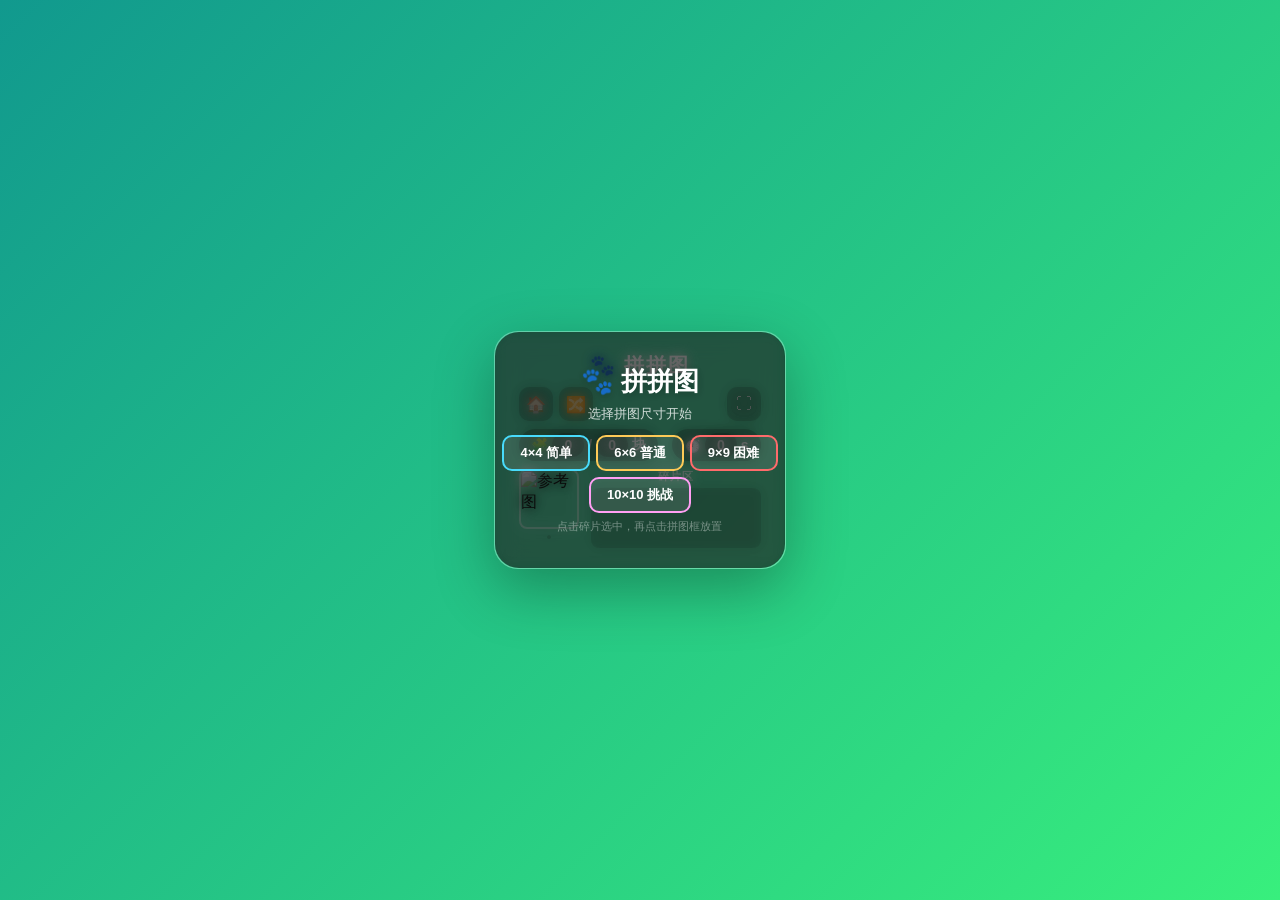
==== games/animal-puzzle/index.html @ eaebfeb8 "update" ====
<!DOCTYPE html>
<html lang="zh-CN">
<head>
<meta charset="UTF-8">
<meta name="viewport" content="width=device-width, initial-scale=1.0, maximum-scale=1.0, user-scalable=no">
<title>拼拼图 - 快乐学习乐园</title>
<style>
  * { margin: 0; padding: 0; box-sizing: border-box; user-select: none; -webkit-user-select: none; }
  html, body {
    width: 100%; height: 100%;
    overflow: hidden;
    font-family: 'Segoe UI', 'PingFang SC', 'Microsoft YaHei', sans-serif;
    background: linear-gradient(135deg, #11998e 0%, #38ef7d 100%);
    display: flex;
    justify-content: center;
    align-items: center;
  }

  #gameContainer {
    position: relative;
    background: rgba(255,255,255,0.12);
    backdrop-filter: blur(12px);
    -webkit-backdrop-filter: blur(12px);
    border-radius: 24px;
    padding: 20px 24px;
    box-shadow: 0 20px 60px rgba(0,0,0,0.3);
    border: 1px solid rgba(255,255,255,0.2);
    max-width: 98vw;
    max-height: 98vh;
    display: flex;
    flex-direction: column;
  }

  #gameTitle {
    text-align: center;
    color: #fff;
    font-size: 20px;
    font-weight: bold;
    margin-bottom: 8px;
    text-shadow: 0 2px 8px rgba(0,0,0,0.2);
    letter-spacing: 2px;
  }

  #topBar {
    display: flex;
    justify-content: space-between;
    align-items: center;
    margin-bottom: 8px;
  }
  #topBarLeft, #topBarRight {
    display: flex;
    gap: 6px;
  }
  #topBar button {
    width: 34px;
    height: 34px;
    border-radius: 10px;
    border: none;
    background: rgba(0,0,0,0.2);
    color: #fff;
    font-size: 16px;
    cursor: pointer;
    display: flex;
    align-items: center;
    justify-content: center;
    transition: all 0.2s;
    opacity: 0.8;
  }
  #topBar button:hover { opacity: 1; background: rgba(0,0,0,0.35); transform: scale(1.08); }
  #topBar button:active { transform: scale(0.92); }

  #stats {
    display: flex;
    gap: 14px;
    color: rgba(255,255,255,0.9);
    font-size: 14px;
    font-weight: 600;
    margin-bottom: 8px;
    justify-content: center;
  }
  #stats span {
    background: rgba(0,0,0,0.2);
    padding: 4px 12px;
    border-radius: 20px;
    display: flex;
    align-items: center;
    gap: 4px;
  }

  /* 左侧：参考图 + 拼图框 */
  #leftPanel {
    display: flex;
    flex-direction: column;
    align-items: center;
    gap: 6px;
  }

  #refImage {
    width: 60px;
    height: 60px;
    border-radius: 8px;
    border: 2px solid rgba(255,255,255,0.4);
    object-fit: cover;
    cursor: pointer;
    transition: transform 0.2s;
  }
  #refImage:hover { transform: scale(1.1); }
  #refImage.enlarged {
    position: fixed;
    top: 50%; left: 50%;
    transform: translate(-50%, -50%) scale(1);
    width: min(80vw, 500px);
    height: min(80vw, 500px);
    border-radius: 16px;
    border: 4px solid rgba(255,255,255,0.6);
    z-index: 200;
    box-shadow: 0 20px 80px rgba(0,0,0,0.5);
  }

  /* 主游戏区 */
  #gameArea {
    display: flex;
    gap: 12px;
    flex: 1;
    min-height: 0;
    min-width: 0;
    overflow: hidden;
    align-items: flex-start;
  }

  /* 拼图框 */
  #gridFrame {
    display: grid;
    gap: 1px;
    background: rgba(0,0,0,0.15);
    border-radius: 6px;
    padding: 2px;
    flex-shrink: 0;
  }

  .slot {
    position: relative;
    background: rgba(255,255,255,0.08);
    border-radius: 2px;
    cursor: pointer;
    transition: background 0.15s;
    overflow: hidden;
  }
  .slot:hover {
    background: rgba(255,255,255,0.18);
  }
  .slot.filled {
    background: transparent;
  }
  .slot.filled:hover {
    background: rgba(255,80,80,0.2);
  }
  .slot.highlight {
    box-shadow: inset 0 0 0 2px rgba(255,215,0,0.7);
    background: rgba(255,215,0,0.12);
  }

  .slot img, .piece img {
    width: 100%;
    height: 100%;
    display: block;
    pointer-events: none;
  }

  .slot .piece-num {
    position: absolute;
    bottom: 1px;
    right: 2px;
    font-size: 8px;
    color: rgba(255,255,255,0.3);
    pointer-events: none;
    font-weight: bold;
  }

  /* 右侧：碎片区 */
  #piecesPanel {
    display: flex;
    flex-direction: column;
    flex: 1;
    min-width: 0;
    max-height: 100%;
  }

  #piecesPanel .panel-title {
    color: rgba(255,255,255,0.7);
    font-size: 11px;
    font-weight: 600;
    margin-bottom: 4px;
    text-align: center;
    letter-spacing: 1px;
  }

  #piecesGrid {
    display: flex;
    flex-wrap: wrap;
    align-content: flex-start;
    gap: 3px;
    overflow-y: auto;
    flex: 1;
    background: rgba(0,0,0,0.1);
    border-radius: 8px;
    padding: 6px;
    min-height: 60px;
  }

  .piece {
    position: relative;
    border-radius: 3px;
    cursor: pointer;
    transition: transform 0.15s, box-shadow 0.15s;
    overflow: hidden;
    flex-shrink: 0;
  }
  .piece:hover {
    transform: scale(1.08);
    z-index: 2;
  }
  .piece:active {
    transform: scale(0.95);
  }
  .piece.selected {
    box-shadow: 0 0 0 3px #FFD700, 0 0 12px rgba(255,215,0,0.5);
    transform: scale(1.1);
    z-index: 3;
  }
  .piece.placed {
    display: none;
  }

  /* 加载 */
  #loading {
    text-align: center;
    color: #fff;
    padding: 20px;
  }
  #loading .spinner {
    width: 40px; height: 40px;
    border: 4px solid rgba(255,255,255,0.2);
    border-top-color: #fff;
    border-radius: 50%;
    animation: spin 0.8s linear infinite;
    margin: 10px auto;
  }
  @keyframes spin { to { transform: rotate(360deg); } }

  /* 开始界面 */
  #startOverlay {
    position: absolute;
    top: 0; left: 0; right: 0; bottom: 0;
    background: rgba(0,0,0,0.6);
    border-radius: 24px;
    z-index: 20;
    display: flex;
    flex-direction: column;
    align-items: center;
    justify-content: center;
    backdrop-filter: blur(6px);
    -webkit-backdrop-filter: blur(6px);
  }
  #startOverlay h2 {
    color: #fff;
    font-size: 26px;
    margin-bottom: 6px;
    text-shadow: 0 2px 10px rgba(0,0,0,0.3);
  }
  #startOverlay p {
    color: rgba(255,255,255,0.8);
    font-size: 13px;
    margin-bottom: 2px;
  }
  #sizeSelect {
    display: flex;
    flex-wrap: wrap;
    gap: 6px;
    margin-top: 10px;
    justify-content: center;
    max-width: 340px;
  }
  #sizeSelect button {
    padding: 7px 16px;
    font-size: 13px;
    font-weight: bold;
    border: 2px solid rgba(255,255,255,0.3);
    border-radius: 10px;
    cursor: pointer;
    background: rgba(255,255,255,0.1);
    color: #fff;
    transition: all 0.2s;
  }
  #sizeSelect button:hover {
    background: rgba(255,255,255,0.2);
    border-color: rgba(255,255,255,0.6);
    transform: scale(1.05);
  }
  #sizeSelect button:active { transform: scale(0.95); }
  #sizeSelect button.s4  { border-color: #48DBFB; }
  #sizeSelect button.s6  { border-color: #FECA57; }
  #sizeSelect button.s9  { border-color: #FF6B6B; }
  #sizeSelect button.s10 { border-color: #FF9FF3; }

  /* 胜利蒙层 */
  #overlay {
    display: none;
    position: absolute;
    top: 0; left: 0; right: 0; bottom: 0;
    background: rgba(0,0,0,0.5);
    border-radius: 24px;
    z-index: 10;
    flex-direction: column;
    align-items: center;
    justify-content: center;
    backdrop-filter: blur(4px);
    -webkit-backdrop-filter: blur(4px);
  }
  #overlay.show { display: flex; }
  #overlay h2 {
    color: #FFD700;
    font-size: 30px;
    text-shadow: 0 0 20px rgba(255,215,0,0.5);
    margin-bottom: 8px;
  }
  #overlay p {
    color: #fff;
    font-size: 15px;
    margin-bottom: 4px;
  }
  #overlay .btn {
    margin-top: 14px;
    padding: 10px 28px;
    font-size: 16px;
    font-weight: bold;
    border: none;
    border-radius: 50px;
    cursor: pointer;
    background: linear-gradient(135deg, #FFD700, #FFA500);
    color: #fff;
    box-shadow: 0 4px 15px rgba(255,215,0,0.3);
    transition: all 0.2s;
  }
  #overlay .btn:hover { transform: scale(1.05); box-shadow: 0 6px 20px rgba(255,215,0,0.5); }
  #overlay .btn:active { transform: scale(0.95); }

  /* 烟花 */
  .confetti {
    position: fixed;
    pointer-events: none;
    z-index: 100;
  }

  /* 响应式 */
  @media (max-width: 500px) {
    #gameContainer { padding: 10px; border-radius: 14px; }
    #gameTitle { font-size: 16px; margin-bottom: 4px; }
    #topBar { margin-bottom: 4px; }
    #topBar button { width: 30px; height: 30px; font-size: 14px; }
    #stats { font-size: 12px; margin-bottom: 4px; }
    #stats span { padding: 3px 8px; }
    #gameArea { gap: 6px; flex-direction: column; align-items: center; }
    #leftPanel { flex-direction: row; gap: 8px; }
    #refImage { width: 40px; height: 40px; }
    #piecesPanel { max-height: none; width: 100%; }
    #piecesGrid { max-height: 200px; }
    #startOverlay h2 { font-size: 20px; }
    #sizeSelect button { padding: 5px 12px; font-size: 12px; }
  }
</style>
</head>
<body>

<div id="gameContainer">
  <div id="gameTitle">🐾 拼拼图</div>

  <div id="topBar">
    <div id="topBarLeft">
      <a href="../../" style="text-decoration:none;"><button title="返回首页">🏠</button></a>
      <button id="shuffleBtn" title="重新打乱">🔀</button>
    </div>
    <div id="topBarRight">
      <button id="fullscreenBtn" title="全屏">⛶</button>
    </div>
  </div>

  <div id="stats">
    <span>🧩 <span id="placedCount">0</span> / <span id="totalCount">0</span> 块</span>
    <span>⏱️ <span id="timer">0</span>s</span>
  </div>

  <div id="gameArea">
    <!-- 左：参考图 + 拼图框 -->
    <div id="leftPanel">
      <img id="refImage" src="" alt="参考图" title="点击查看大图">
      <div id="gridFrame"></div>
    </div>

    <!-- 右：碎片区 -->
    <div id="piecesPanel">
      <div class="panel-title">碎片区</div>
      <div id="piecesGrid"></div>
    </div>
  </div>

  <div id="overlay">
    <h2>🎉 拼图完成！</h2>
    <p id="finalStats">用时 0 秒</p>
    <button class="btn" onclick="restartGame()">再来一局</button>
  </div>

  <div id="startOverlay">
    <h2>🐾 拼拼图</h2>
    <p>选择拼图尺寸开始</p>
    <div id="sizeSelect">
      <button class="s4"  onclick="startGame(4)">4×4 简单</button>
      <button class="s6"  onclick="startGame(6)">6×6 普通</button>
      <button class="s9"  onclick="startGame(9)">9×9 困难</button>
      <button class="s10" onclick="startGame(10)">10×10 挑战</button>
    </div>
    <p style="margin-top:6px;font-size:11px;color:rgba(255,255,255,0.4);">点击碎片选中，再点击拼图框放置</p>
  </div>
</div>

<script>
// ============================================================
//  拼拼图
// ============================================================

// ------ DOM ------
const boardEl = document.getElementById('gridFrame');
const piecesGrid = document.getElementById('piecesGrid');
const placedCountEl = document.getElementById('placedCount');
const totalCountEl = document.getElementById('totalCount');
const timerEl = document.getElementById('timer');
const refImg = document.getElementById('refImage');
const overlay = document.getElementById('overlay');
const startOverlay = document.getElementById('startOverlay');
const finalStats = document.getElementById('finalStats');

// ------ 状态 ------
let gridSize = 4;        // N×N
let totalPieces = 16;
let pieceSize = 80;       // 拼图框每格像素
let thumbSize = 48;       // 碎片区每格像素
let placed = [];          // placed[row][col] = pieceData or null
let pieces = [];          // {id, row, col}
let shuffledIds = [];     // 打乱后的 id 顺序
let selectedId = -1;      // 当前选中的碎片 id
let refImgUrl = '';
let timer = 0;
let timerInterval = null;
let isPlaying = false;
let isStarted = false;

// ------ 音效 ------
const PuzzleAudio = (() => {
  let ctx = null;
  function init() {
    if (!ctx) ctx = new (window.AudioContext || window.webkitAudioContext)();
    if (ctx.state === 'suspended') ctx.resume();
  }
  function playTone(freq, duration, type, vol) {
    if (!ctx) return;
    const osc = ctx.createOscillator();
    const gain = ctx.createGain();
    osc.type = type || 'sine';
    osc.frequency.value = freq;
    gain.gain.setValueAtTime(vol || 0.08, ctx.currentTime);
    gain.gain.exponentialRampToValueAtTime(0.001, ctx.currentTime + duration);
    osc.connect(gain);
    gain.connect(ctx.destination);
    osc.start(ctx.currentTime);
    osc.stop(ctx.currentTime + duration);
  }
  return {
    init() { init(); },
    place() { init(); playTone(800, 0.08, 'sine', 0.06); },
    error() { init(); playTone(200, 0.12, 'square', 0.05); },
    victory() {
      init();
      [523, 659, 784, 1047].forEach((f, i) => setTimeout(() => playTone(f, 0.25, 'sine', 0.1), i * 100));
    }
  };
})();

// ------ 图片生成 ------

function getAnimalImageUrl() {
  const prompt = 'cute+watercolor+animal+illustration+colorful+woodland+creatures+flat+design+simple+clear+shapes+high+contrast';
  return `https://trae-api-cn.mchost.guru/api/ide/v1/text_to_image?prompt=${prompt}&image_size=square_hd`;
}

// Canvas 后备图案（当 API 图片加载失败时使用）
function generateFallbackImage(size) {
  const c = document.createElement('canvas');
  c.width = size;
  c.height = size;
  const ctx = c.getContext('2d');

  // 渐变背景
  const grad = ctx.createLinearGradient(0, 0, size, size);
  grad.addColorStop(0, '#11998e');
  grad.addColorStop(0.5, '#38ef7d');
  grad.addColorStop(1, '#38b0ef');
  ctx.fillStyle = grad;
  ctx.fillRect(0, 0, size, size);

  // 动物图案（简单的小动物）
  ctx.save();
  // 身体
  ctx.fillStyle = '#FFD700';
  const cx = size/2, cy = size/2;
  ctx.beginPath();
  ctx.ellipse(cx, cy+5, size*0.3, size*0.22, 0, 0, Math.PI*2);
  ctx.fill();

  // 头
  ctx.fillStyle = '#FFA500';
  ctx.beginPath();
  ctx.arc(cx, cy-15, size*0.16, 0, Math.PI*2);
  ctx.fill();

  // 耳朵
  ctx.beginPath();
  ctx.ellipse(cx-12, cy-30, 6, 10, -0.3, 0, Math.PI*2);
  ctx.ellipse(cx+12, cy-30, 6, 10, 0.3, 0, Math.PI*2);
  ctx.fillStyle = '#E67E22';
  ctx.fill();

  // 眼睛
  ctx.fillStyle = '#333';
  ctx.beginPath();
  ctx.arc(cx-6, cy-17, 3, 0, Math.PI*2);
  ctx.arc(cx+6, cy-17, 3, 0, Math.PI*2);
  ctx.fill();
  ctx.fillStyle = '#fff';
  ctx.beginPath();
  ctx.arc(cx-5, cy-19, 1.2, 0, Math.PI*2);
  ctx.arc(cx+7, cy-19, 1.2, 0, Math.PI*2);
  ctx.fill();

  // 鼻子
  ctx.fillStyle = '#FF6B6B';
  ctx.beginPath();
  ctx.arc(cx, cy-12, 2.5, 0, Math.PI*2);
  ctx.fill();

  // 嘴巴
  ctx.strokeStyle = '#333';
  ctx.lineWidth = 1.5;
  ctx.beginPath();
  ctx.arc(cx-3, cy-10, 3, 0, Math.PI*0.5);
  ctx.stroke();
  ctx.beginPath();
  ctx.arc(cx+3, cy-10, 3, Math.PI*0.5, Math.PI);
  ctx.stroke();

  // 胡须
  ctx.strokeStyle = 'rgba(255,255,255,0.5)';
  ctx.lineWidth = 1;
  for (let side = -1; side <= 1; side += 2) {
    for (let i = 0; i < 3; i++) {
      ctx.beginPath();
      ctx.moveTo(cx + side*8, cy-14 + i*4);
      ctx.lineTo(cx + side*25, cy-18 + i*6);
      ctx.stroke();
    }
  }

  // 尾巴
  ctx.strokeStyle = '#E67E22';
  ctx.lineWidth = 3;
  ctx.beginPath();
  ctx.moveTo(cx+size*0.3, cy+5);
  ctx.quadraticCurveTo(cx+size*0.4, cy-15, cx+size*0.35, cy-25);
  ctx.stroke();

  ctx.restore();

  // 随机装饰
  for (let i = 0; i < 15; i++) {
    const x = Math.random() * size;
    const y = Math.random() * size;
    const r = 2 + Math.random() * 4;
    ctx.fillStyle = `hsla(${Math.random()*360}, 80%, 70%, 0.4)`;
    ctx.beginPath();
    ctx.arc(x, y, r, 0, Math.PI*2);
    ctx.fill();
  }

  // 底部文字
  ctx.fillStyle = 'rgba(255,255,255,0.6)';
  ctx.font = `bold ${size*0.07}px sans-serif`;
  ctx.textAlign = 'center';
  ctx.fillText('🐱 拼拼图', size/2, size-15);

  return c.toDataURL('image/jpeg', 0.9);
}

// ------ 尺寸计算 ------

function calcSizes() {
  // 可用空间（更保守）
  const padding = window.innerWidth <= 500 ? 16 : 32;
  const availW = window.innerWidth - padding;
  const overheadH = window.innerHeight <= 600 ? 110 : 150;
  const availH = window.innerHeight - overheadH;

  // 小屏幕纵向布局时，拼图框可获得更多宽度
  const isNarrow = window.innerWidth <= 560;
  const gridMaxW = Math.floor(isNarrow ? Math.min(availW * 0.72, 300) : Math.min(availW * 0.42, 300));
  const gridMaxH = Math.floor(Math.min(availH * 0.72, 300));

  const gap = gridSize <= 4 ? 2 : 1;
  const maxDim = Math.min(gridMaxW, gridMaxH);

  // 从较小的pieceSize开始，逐步增大直到接近maxDim
  const minPiece = 10;
  let bestPiece = minPiece;
  let bestBoard = 0;
  for (let ps = minPiece; ps <= 80; ps++) {
    const bp = ps * gridSize + (gridSize - 1) * gap + 4;
    if (bp <= maxDim) { bestPiece = ps; bestBoard = bp; }
    else break;
  }
  pieceSize = bestPiece;
  const boardPx = bestBoard;

  // 碎片区缩略图尺寸
  if (isNarrow) {
    // 纵向布局：碎片区在下方，按水平剩余宽度计算
    const thumbAreaW = Math.max(availW - 12, 60);
    thumbSize = Math.max(Math.min(Math.floor(thumbAreaW / (gridSize * 0.5 + 2)), pieceSize * 0.55, 42), 12);
  } else {
    const remainW = availW - boardPx - 16;
    const thumbAreaW = Math.max(remainW, 60);
    thumbSize = Math.max(Math.min(Math.floor(thumbAreaW / (gridSize * 0.4 + 2)), pieceSize * 0.6, 42), 12);
  }

  return { gap, boardPx, slotSize: pieceSize };
}

function applyBoardStyle() {
  const { gap, boardPx } = calcSizes();
  boardEl.style.gridTemplateColumns = `repeat(${gridSize}, ${pieceSize}px)`;
  boardEl.style.gridTemplateRows = `repeat(${gridSize}, ${pieceSize}px)`;
  boardEl.style.gap = gap + 'px';
  boardEl.style.width = boardPx + 'px';
  boardEl.style.minWidth = boardPx + 'px';
}

// ------ 渲染 (overflow:hidden 裁剪方案) ------

function createSliceEl(containerSize, row, col, isSlot) {
  const el = document.createElement('div');
  el.style.width = containerSize + 'px';
  el.style.height = containerSize + 'px';
  el.style.overflow = 'hidden';
  el.style.position = 'relative';
  el.style.borderRadius = '2px';

  const img = document.createElement('img');
  img.draggable = false;
  img.src = refImgUrl;
  // 图片尺寸 = 容器尺寸 × 网格数，使得一格正好显示一个切片
  const fullSize = containerSize * gridSize;
  img.style.width = fullSize + 'px';
  img.style.height = fullSize + 'px';
  img.style.position = 'absolute';
  img.style.top = '0';
  img.style.left = '0';
  img.style.display = 'block';
  // 将切片定位到正确位置
  img.style.transform = `translate(-${col * containerSize}px, -${row * containerSize}px)`;
  el.appendChild(img);
  return el;
}

function renderFrame() {
  boardEl.innerHTML = '';
  for (let r = 0; r < gridSize; r++) {
    for (let c = 0; c < gridSize; c++) {
      const slot = document.createElement('div');
      slot.className = 'slot';
      slot.dataset.row = r;
      slot.dataset.col = c;
      slot.style.width = pieceSize + 'px';
      slot.style.height = pieceSize + 'px';
      slot.style.overflow = 'hidden';
      slot.style.position = 'relative';

      if (placed[r][c]) {
        slot.classList.add('filled');
        slot.appendChild(createSliceEl(pieceSize, r, c, true));
      }
      boardEl.appendChild(slot);
    }
  }
}

function renderPieces() {
  piecesGrid.innerHTML = '';

  shuffledIds.forEach(id => {
    const p = pieces[id];
    if (placed[p.row][p.col]) return;

    const el = document.createElement('div');
    el.className = 'piece';
    el.dataset.id = id;
    el.style.width = thumbSize + 'px';
    el.style.height = thumbSize + 'px';
    el.style.overflow = 'hidden';
    el.style.position = 'relative';

    if (id === selectedId) el.classList.add('selected');

    el.appendChild(createSliceEl(thumbSize, p.row, p.col, false));
    piecesGrid.appendChild(el);
  });
}

function render() {
  renderFrame();
  renderPieces();
  placedCountEl.textContent = countPlaced();
  totalCountEl.textContent = totalPieces;
}

function countPlaced() {
  let n = 0;
  for (let r = 0; r < gridSize; r++)
    for (let c = 0; c < gridSize; c++)
      if (placed[r][c]) n++;
  return n;
}

function isComplete() {
  return countPlaced() === totalPieces;
}

// 重新打乱碎片顺序
function shuffleIds() {
  shuffleFisherYates(shuffledIds);
}
function shuffleFisherYates(arr) {
  for (let i = arr.length - 1; i > 0; i--) {
    const j = Math.floor(Math.random() * (i + 1));
    [arr[i], arr[j]] = [arr[j], arr[i]];
  }
}

// ------ 交互 ------

function onPieceClick(id) {
  if (!isPlaying) return;
  if (selectedId === id) {
    selectedId = -1;
    renderPieces();
    return;
  }
  selectedId = id;
  renderPieces();
}

function onSlotClick(row, col) {
  if (!isPlaying) return;

  // 点击已放置的碎片 → 回收回碎片区
  if (placed[row][col]) {
    placed[row][col] = null;
    PuzzleAudio.error();
    selectedId = -1;
    render();
    return;
  }

  // 没有选中碎片，不操作
  if (selectedId === -1) return;

  // 将选中碎片放入这个空格（任意空格都可以放）
  const p = pieces[selectedId];
  placed[row][col] = p;
  selectedId = -1;
  PuzzleAudio.place();
  render();

  // 全部填满后检查是否完全正确
  if (isComplete()) {
    const wrongSlots = [];
    for (let r = 0; r < gridSize; r++) {
      for (let c = 0; c < gridSize; c++) {
        const pp = placed[r][c];
        if (pp && (pp.row !== r || pp.col !== c)) wrongSlots.push({r,c});
      }
    }
    if (wrongSlots.length === 0) {
      onVictory();
    } else {
      // 位置不对 → 闪红提示所有错误位置，不清空，让用户自己点击修正
      PuzzleAudio.error();
      const slots = boardEl.querySelectorAll('.slot');
      wrongSlots.forEach(({r, c}) => {
        const idx = r * gridSize + c;
        const slot = slots[idx];
        if (slot) {
          slot.style.background = 'rgba(255,60,60,0.35)';
          setTimeout(() => { slot.style.background = ''; }, 500);
        }
      });
    }
  }
}

// ------ 游戏流程 ------

function loadImage(url) {
  return new Promise((resolve, reject) => {
    const img = new Image();
    img.onload = () => resolve(img);
    img.onerror = () => reject();
    img.src = url;
  });
}

async function startGame(size) {
  PuzzleAudio.init();
  startOverlay.style.display = 'none';
  boardEl.innerHTML = '<div id="loading"><div class="spinner"></div><p>正在生成动物图片...</p></div>';

  gridSize = size;
  totalPieces = size * size;
  timer = 0;
  isPlaying = false;
  isStarted = false;
  selectedId = -1;
  if (timerInterval) { clearInterval(timerInterval); timerInterval = null; }

  overlay.classList.remove('show');

  // 加载图片
  const apiUrl = getAnimalImageUrl();
  try {
    await loadImage(apiUrl);
    refImgUrl = apiUrl;
  } catch {
    // API 失败，用 Canvas 后备
    const sizePx = Math.max(512, pieceSize * gridSize);
    refImgUrl = generateFallbackImage(sizePx);
    await loadImage(refImgUrl);
  }
  refImg.src = refImgUrl;

  // 初始化数据
  placed = [];
  for (let r = 0; r < gridSize; r++) {
    placed[r] = [];
    for (let c = 0; c < gridSize; c++) {
      placed[r][c] = null;
    }
  }

  pieces = [];
  for (let i = 0; i < totalPieces; i++) {
    const r = Math.floor(i / gridSize);
    const c = i % gridSize;
    pieces.push({ id: i, row: r, col: c });
  }

  // 打乱
  shuffledIds = pieces.map(p => p.id);
  shuffleIds();

  applyBoardStyle();
  render();

  isStarted = true;
  isPlaying = true;
  timer = 0;
  timerEl.textContent = '0';
  timerInterval = setInterval(() => {
    timer++;
    timerEl.textContent = timer;
  }, 1000);
}

function restartGame() {
  startGame(gridSize);
}

// ------ 胜利 ------

function onVictory() {
  isPlaying = false;
  if (timerInterval) { clearInterval(timerInterval); timerInterval = null; }
  PuzzleAudio.victory();
  finalStats.textContent = `${gridSize}×${gridSize} · 用时 ${timer} 秒`;
  overlay.classList.add('show');
  launchConfetti();
}

function launchConfetti() {
  const colors = ['#FF6B6B', '#FFD700', '#48DBFB', '#FF9FF3', '#54a0ff', '#00d2d3', '#f8a5c2', '#FFA500', '#38ef7d'];
  for (let i = 0; i < 60; i++) {
    const el = document.createElement('div');
    el.className = 'confetti';
    const size = 4 + Math.random() * 6;
    el.style.width = size + 'px';
    el.style.height = size + 'px';
    el.style.background = colors[Math.floor(Math.random() * colors.length)];
    el.style.borderRadius = Math.random() > 0.5 ? '50%' : '2px';
    el.style.left = (20 + Math.random() * 60) + 'vw';
    el.style.top = '-10px';
    el.style.opacity = '1';
    document.body.appendChild(el);

    const x = (Math.random() - 0.5) * 200;
    const y = window.innerHeight * (0.4 + Math.random() * 0.6);
    const duration = 1 + Math.random() * 2;

    el.animate([
      { transform: 'translateY(0) translateX(0) rotate(0deg)', opacity: 1 },
      { transform: `translateY(${y}px) translateX(${x}px) rotate(${360 * (Math.random() > 0.5 ? 1 : -1)}deg)`, opacity: 0.7 }
    ], {
      duration: duration * 1000,
      easing: 'cubic-bezier(0.25, 0.46, 0.45, 0.94)',
      fill: 'forwards'
    }).onfinish = () => el.remove();
  }
}

// ------ 全屏 ------

function toggleFullscreen() {
  const el = document.documentElement;
  if (document.fullscreenElement || document.webkitFullscreenElement) {
    if (document.exitFullscreen) document.exitFullscreen();
    else if (document.webkitExitFullscreen) document.webkitExitFullscreen();
  } else {
    const r = el.requestFullscreen || el.webkitRequestFullscreen;
    if (r) r.call(el);
  }
}

// ------ 参考图点击放大 ------

refImg.addEventListener('click', () => {
  refImg.classList.toggle('enlarged');
  if (refImg.classList.contains('enlarged')) {
    document.addEventListener('click', closeEnlarged);
  }
});

function closeEnlarged(e) {
  if (e.target !== refImg) {
    refImg.classList.remove('enlarged');
    document.removeEventListener('click', closeEnlarged);
  }
}

// ------ 事件绑定（事件委托）------

// 拼图框点击：事件委托在 boardEl 上
boardEl.addEventListener('click', (e) => {
  if (!isPlaying) return;
  const slot = e.target.closest('.slot');
  if (!slot) return;
  const row = parseInt(slot.dataset.row);
  const col = parseInt(slot.dataset.col);
  if (isNaN(row) || isNaN(col)) return;
  onSlotClick(row, col);
});

// 碎片区点击：事件委托在 piecesGrid 上
piecesGrid.addEventListener('click', (e) => {
  if (!isPlaying) return;
  const piece = e.target.closest('.piece');
  if (!piece) return;
  const id = parseInt(piece.dataset.id);
  if (isNaN(id)) return;
  onPieceClick(id);
});

document.getElementById('fullscreenBtn').addEventListener('click', (e) => {
  e.stopPropagation();
  toggleFullscreen();
});

document.getElementById('shuffleBtn').addEventListener('click', (e) => {
  e.stopPropagation();
  if (isStarted) restartGame();
});

// 窗口适配（延迟执行，防止抖动）
let resizeTimer = null;
window.addEventListener('resize', () => {
  if (resizeTimer) clearTimeout(resizeTimer);
  resizeTimer = setTimeout(() => {
    if (isStarted) {
      applyBoardStyle();
      render();
    }
  }, 200);
});
</script>
</body>
</html>
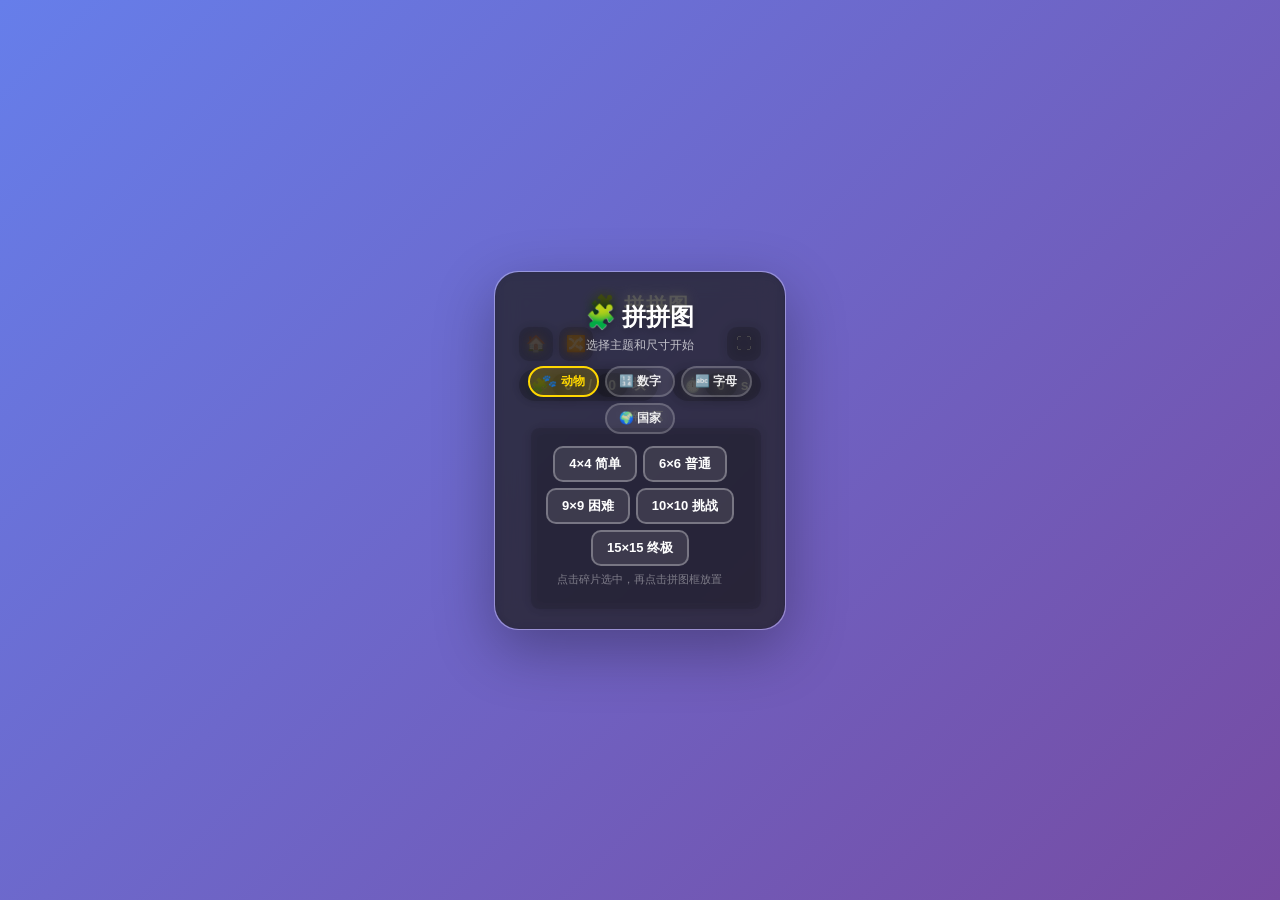
==== commit 241c4690: "增加了语数外" ====
--- a/games/animal-puzzle/index.html
+++ b/games/animal-puzzle/index.html
@@ -10,7 +10,7 @@
     width: 100%; height: 100%;
     overflow: hidden;
     font-family: 'Segoe UI', 'PingFang SC', 'Microsoft YaHei', sans-serif;
-    background: linear-gradient(135deg, #11998e 0%, #38ef7d 100%);
+    background: linear-gradient(135deg, #667eea 0%, #764ba2 100%);
     display: flex;
     justify-content: center;
     align-items: center;
@@ -87,7 +87,6 @@
     gap: 4px;
   }
 
-  /* 左侧：参考图 + 拼图框 */
   #leftPanel {
     display: flex;
     flex-direction: column;
@@ -95,29 +94,6 @@
     gap: 6px;
   }
 
-  #refImage {
-    width: 60px;
-    height: 60px;
-    border-radius: 8px;
-    border: 2px solid rgba(255,255,255,0.4);
-    object-fit: cover;
-    cursor: pointer;
-    transition: transform 0.2s;
-  }
-  #refImage:hover { transform: scale(1.1); }
-  #refImage.enlarged {
-    position: fixed;
-    top: 50%; left: 50%;
-    transform: translate(-50%, -50%) scale(1);
-    width: min(80vw, 500px);
-    height: min(80vw, 500px);
-    border-radius: 16px;
-    border: 4px solid rgba(255,255,255,0.6);
-    z-index: 200;
-    box-shadow: 0 20px 80px rgba(0,0,0,0.5);
-  }
-
-  /* 主游戏区 */
   #gameArea {
     display: flex;
     gap: 12px;
@@ -125,65 +101,33 @@
     min-height: 0;
     min-width: 0;
     overflow: hidden;
-    align-items: flex-start;
-  }
-
-  /* 拼图框 */
+    align-items: stretch;
+  }
+
   #gridFrame {
     display: grid;
-    gap: 1px;
-    background: rgba(0,0,0,0.15);
-    border-radius: 6px;
-    padding: 2px;
+    gap: 0;
+    background: transparent;
     flex-shrink: 0;
   }
 
   .slot {
     position: relative;
+    cursor: pointer;
+    overflow: hidden;
+    transition: background 0.15s;
+  }
+  .slot:hover {
     background: rgba(255,255,255,0.08);
-    border-radius: 2px;
-    cursor: pointer;
-    transition: background 0.15s;
-    overflow: hidden;
-  }
-  .slot:hover {
-    background: rgba(255,255,255,0.18);
-  }
-  .slot.filled {
-    background: transparent;
-  }
-  .slot.filled:hover {
-    background: rgba(255,80,80,0.2);
-  }
-  .slot.highlight {
-    box-shadow: inset 0 0 0 2px rgba(255,215,0,0.7);
-    background: rgba(255,215,0,0.12);
-  }
-
-  .slot img, .piece img {
-    width: 100%;
-    height: 100%;
-    display: block;
-    pointer-events: none;
-  }
-
-  .slot .piece-num {
-    position: absolute;
-    bottom: 1px;
-    right: 2px;
-    font-size: 8px;
-    color: rgba(255,255,255,0.3);
-    pointer-events: none;
-    font-weight: bold;
-  }
-
-  /* 右侧：碎片区 */
+  }
+
   #piecesPanel {
     display: flex;
     flex-direction: column;
     flex: 1;
-    min-width: 0;
+    min-width: 140px;
     max-height: 100%;
+    min-height: 200px;
   }
 
   #piecesPanel .panel-title {
@@ -199,22 +143,23 @@
     display: flex;
     flex-wrap: wrap;
     align-content: flex-start;
-    gap: 3px;
+    gap: 6px;
     overflow-y: auto;
     flex: 1;
-    background: rgba(0,0,0,0.1);
+    background: rgba(0,0,0,0.12);
     border-radius: 8px;
-    padding: 6px;
-    min-height: 60px;
+    padding: 10px;
+    min-height: 150px;
+    min-width: 120px;
   }
 
   .piece {
     position: relative;
-    border-radius: 3px;
     cursor: pointer;
     transition: transform 0.15s, box-shadow 0.15s;
     overflow: hidden;
     flex-shrink: 0;
+    box-shadow: 0 2px 6px rgba(0,0,0,0.3);
   }
   .piece:hover {
     transform: scale(1.08);
@@ -224,7 +169,7 @@
     transform: scale(0.95);
   }
   .piece.selected {
-    box-shadow: 0 0 0 3px #FFD700, 0 0 12px rgba(255,215,0,0.5);
+    box-shadow: 0 0 0 3px #FFD700, 0 0 15px rgba(255,215,0,0.5);
     transform: scale(1.1);
     z-index: 3;
   }
@@ -232,7 +177,38 @@
     display: none;
   }
 
-  /* 加载 */
+  .puzzle-slice {
+    position: relative;
+    width: 100%;
+    height: 100%;
+    overflow: visible;
+    background: transparent;
+  }
+  .puzzle-slice img {
+    display: block;
+    pointer-events: none;
+    object-fit: cover;
+  }
+
+  .puzzle-piece {
+    position: relative;
+    width: 100%;
+    height: 100%;
+    overflow: visible;
+    background-color: transparent;
+    background-image: none;
+    background-size: cover;
+    background-position: center;
+    background-repeat: no-repeat;
+  }
+
+  .puzzle-piece.selected {
+    box-shadow: 
+      3px 3px 15px rgba(0,0,0,0.4),
+      0 0 20px rgba(255,215,0,0.3);
+    z-index: 10;
+  }
+
   #loading {
     text-align: center;
     color: #fff;
@@ -248,11 +224,10 @@
   }
   @keyframes spin { to { transform: rotate(360deg); } }
 
-  /* 开始界面 */
   #startOverlay {
     position: absolute;
     top: 0; left: 0; right: 0; bottom: 0;
-    background: rgba(0,0,0,0.6);
+    background: rgba(0,0,0,0.65);
     border-radius: 24px;
     z-index: 20;
     display: flex;
@@ -261,28 +236,57 @@
     justify-content: center;
     backdrop-filter: blur(6px);
     -webkit-backdrop-filter: blur(6px);
+    padding: 20px;
   }
   #startOverlay h2 {
     color: #fff;
-    font-size: 26px;
-    margin-bottom: 6px;
+    font-size: 24px;
+    margin-bottom: 4px;
     text-shadow: 0 2px 10px rgba(0,0,0,0.3);
   }
   #startOverlay p {
-    color: rgba(255,255,255,0.8);
-    font-size: 13px;
-    margin-bottom: 2px;
-  }
+    color: rgba(255,255,255,0.7);
+    font-size: 12px;
+    margin-bottom: 12px;
+  }
+
+  #themeSelect {
+    display: flex;
+    gap: 6px;
+    margin-bottom: 12px;
+    flex-wrap: wrap;
+    justify-content: center;
+  }
+  #themeSelect button {
+    padding: 5px 12px;
+    font-size: 12px;
+    font-weight: 600;
+    border: 2px solid rgba(255,255,255,0.2);
+    border-radius: 20px;
+    cursor: pointer;
+    background: rgba(255,255,255,0.08);
+    color: rgba(255,255,255,0.9);
+    transition: all 0.2s;
+  }
+  #themeSelect button:hover {
+    background: rgba(255,255,255,0.18);
+    border-color: rgba(255,255,255,0.5);
+  }
+  #themeSelect button.active {
+    background: rgba(255,215,0,0.2);
+    border-color: #FFD700;
+    color: #FFD700;
+  }
+
   #sizeSelect {
     display: flex;
     flex-wrap: wrap;
     gap: 6px;
-    margin-top: 10px;
     justify-content: center;
-    max-width: 340px;
+    max-width: 300px;
   }
   #sizeSelect button {
-    padding: 7px 16px;
+    padding: 7px 14px;
     font-size: 13px;
     font-weight: bold;
     border: 2px solid rgba(255,255,255,0.3);
@@ -298,12 +302,7 @@
     transform: scale(1.05);
   }
   #sizeSelect button:active { transform: scale(0.95); }
-  #sizeSelect button.s4  { border-color: #48DBFB; }
-  #sizeSelect button.s6  { border-color: #FECA57; }
-  #sizeSelect button.s9  { border-color: #FF6B6B; }
-  #sizeSelect button.s10 { border-color: #FF9FF3; }
-
-  /* 胜利蒙层 */
+
   #overlay {
     display: none;
     position: absolute;
@@ -345,14 +344,12 @@
   #overlay .btn:hover { transform: scale(1.05); box-shadow: 0 6px 20px rgba(255,215,0,0.5); }
   #overlay .btn:active { transform: scale(0.95); }
 
-  /* 烟花 */
   .confetti {
     position: fixed;
     pointer-events: none;
     z-index: 100;
   }
 
-  /* 响应式 */
   @media (max-width: 500px) {
     #gameContainer { padding: 10px; border-radius: 14px; }
     #gameTitle { font-size: 16px; margin-bottom: 4px; }
@@ -362,18 +359,19 @@
     #stats span { padding: 3px 8px; }
     #gameArea { gap: 6px; flex-direction: column; align-items: center; }
     #leftPanel { flex-direction: row; gap: 8px; }
-    #refImage { width: 40px; height: 40px; }
+    #refImage { width: 36px; height: 36px; }
     #piecesPanel { max-height: none; width: 100%; }
     #piecesGrid { max-height: 200px; }
-    #startOverlay h2 { font-size: 20px; }
-    #sizeSelect button { padding: 5px 12px; font-size: 12px; }
+    #startOverlay h2 { font-size: 18px; }
+    #sizeSelect button { padding: 5px 10px; font-size: 12px; }
+    #themeSelect button { padding: 4px 10px; font-size: 11px; }
   }
 </style>
 </head>
 <body>
 
 <div id="gameContainer">
-  <div id="gameTitle">🐾 拼拼图</div>
+  <div id="gameTitle">🧩 拼拼图</div>
 
   <div id="topBar">
     <div id="topBarLeft">
@@ -391,13 +389,10 @@
   </div>
 
   <div id="gameArea">
-    <!-- 左：参考图 + 拼图框 -->
     <div id="leftPanel">
-      <img id="refImage" src="" alt="参考图" title="点击查看大图">
       <div id="gridFrame"></div>
     </div>
 
-    <!-- 右：碎片区 -->
     <div id="piecesPanel">
       <div class="panel-title">碎片区</div>
       <div id="piecesGrid"></div>
@@ -411,50 +406,51 @@
   </div>
 
   <div id="startOverlay">
-    <h2>🐾 拼拼图</h2>
-    <p>选择拼图尺寸开始</p>
+    <h2>🧩 拼拼图</h2>
+    <p>选择主题和尺寸开始</p>
+    <div id="themeSelect">
+      <button class="active" onclick="selectTheme('animal')">🐾 动物</button>
+      <button onclick="selectTheme('number')">🔢 数字</button>
+      <button onclick="selectTheme('letter')">🔤 字母</button>
+      <button onclick="selectTheme('country')">🌍 国家</button>
+    </div>
     <div id="sizeSelect">
-      <button class="s4"  onclick="startGame(4)">4×4 简单</button>
-      <button class="s6"  onclick="startGame(6)">6×6 普通</button>
-      <button class="s9"  onclick="startGame(9)">9×9 困难</button>
-      <button class="s10" onclick="startGame(10)">10×10 挑战</button>
+      <button onclick="startGame(4)">4×4 简单</button>
+      <button onclick="startGame(6)">6×6 普通</button>
+      <button onclick="startGame(9)">9×9 困难</button>
+      <button onclick="startGame(10)">10×10 挑战</button>
+      <button onclick="startGame(15)">15×15 终极</button>
     </div>
     <p style="margin-top:6px;font-size:11px;color:rgba(255,255,255,0.4);">点击碎片选中，再点击拼图框放置</p>
   </div>
 </div>
 
 <script>
-// ============================================================
-//  拼拼图
-// ============================================================
-
-// ------ DOM ------
 const boardEl = document.getElementById('gridFrame');
 const piecesGrid = document.getElementById('piecesGrid');
 const placedCountEl = document.getElementById('placedCount');
 const totalCountEl = document.getElementById('totalCount');
 const timerEl = document.getElementById('timer');
-const refImg = document.getElementById('refImage');
 const overlay = document.getElementById('overlay');
 const startOverlay = document.getElementById('startOverlay');
 const finalStats = document.getElementById('finalStats');
-
-// ------ 状态 ------
-let gridSize = 4;        // N×N
+const themeBtns = document.querySelectorAll('#themeSelect button');
+
+let gridSize = 4;
 let totalPieces = 16;
-let pieceSize = 80;       // 拼图框每格像素
-let thumbSize = 48;       // 碎片区每格像素
-let placed = [];          // placed[row][col] = pieceData or null
-let pieces = [];          // {id, row, col}
-let shuffledIds = [];     // 打乱后的 id 顺序
-let selectedId = -1;      // 当前选中的碎片 id
+let pieceSize = 80;
+let thumbSize = 48;
+let placed = [];
+let pieces = [];
+let shuffledIds = [];
+let selectedId = -1;
 let refImgUrl = '';
 let timer = 0;
 let timerInterval = null;
 let isPlaying = false;
 let isStarted = false;
-
-// ------ 音效 ------
+let currentTheme = 'animal';
+
 const PuzzleAudio = (() => {
   let ctx = null;
   function init() {
@@ -467,176 +463,758 @@
     const gain = ctx.createGain();
     osc.type = type || 'sine';
     osc.frequency.value = freq;
-    gain.gain.setValueAtTime(vol || 0.08, ctx.currentTime);
+    gain.gain.setValueAtTime(vol || 0.3, ctx.currentTime);
     gain.gain.exponentialRampToValueAtTime(0.001, ctx.currentTime + duration);
     osc.connect(gain);
     gain.connect(ctx.destination);
     osc.start(ctx.currentTime);
     osc.stop(ctx.currentTime + duration);
   }
+  function playClick() {
+    if (!ctx) return;
+    const osc = ctx.createOscillator();
+    const gain = ctx.createGain();
+    osc.type = 'triangle';
+    osc.frequency.setValueAtTime(800, ctx.currentTime);
+    osc.frequency.exponentialRampToValueAtTime(300, ctx.currentTime + 0.08);
+    gain.gain.setValueAtTime(0.35, ctx.currentTime);
+    gain.gain.exponentialRampToValueAtTime(0.001, ctx.currentTime + 0.08);
+    osc.connect(gain);
+    gain.connect(ctx.destination);
+    osc.start(ctx.currentTime);
+    osc.stop(ctx.currentTime + 0.08);
+  }
+  function playPlace() {
+    if (!ctx) return;
+    playTone(880, 0.05, 'sine', 0.3);
+    setTimeout(() => playTone(1100, 0.1, 'sine', 0.25), 30);
+  }
+  function playRemove() {
+    if (!ctx) return;
+    playTone(440, 0.08, 'triangle', 0.25);
+    setTimeout(() => playTone(330, 0.1, 'triangle', 0.2), 40);
+  }
+  function playVictory() {
+    if (!ctx) return;
+    const notes = [523, 659, 784, 1047, 1318, 1047, 784, 659, 523];
+    notes.forEach((f, i) => setTimeout(() => playTone(f, 0.25, 'sine', 0.4), i * 100));
+    setTimeout(() => {
+      [523, 659, 784, 1047, 1318].forEach((f, i) => setTimeout(() => playTone(f, 0.3, 'sine', 0.3), i * 80));
+    }, notes.length * 100 + 200);
+  }
   return {
     init() { init(); },
-    place() { init(); playTone(800, 0.08, 'sine', 0.06); },
-    error() { init(); playTone(200, 0.12, 'square', 0.05); },
-    victory() {
-      init();
-      [523, 659, 784, 1047].forEach((f, i) => setTimeout(() => playTone(f, 0.25, 'sine', 0.1), i * 100));
-    }
+    select() { init(); playClick(); },
+    place() { init(); playPlace(); },
+    remove() { init(); playRemove(); },
+    victory() { init(); playVictory(); }
   };
 })();
 
-// ------ 图片生成 ------
-
-function getAnimalImageUrl() {
-  const prompt = 'cute+watercolor+animal+illustration+colorful+woodland+creatures+flat+design+simple+clear+shapes+high+contrast';
-  return `https://trae-api-cn.mchost.guru/api/ide/v1/text_to_image?prompt=${prompt}&image_size=square_hd`;
-}
-
-// Canvas 后备图案（当 API 图片加载失败时使用）
-function generateFallbackImage(size) {
+function selectTheme(theme) {
+  currentTheme = theme;
+  themeBtns.forEach(btn => btn.classList.remove('active'));
+  event.target.classList.add('active');
+}
+
+function getThemeImageUrl() {
+  const themes = {
+    animal: [
+      'happy+cartoon+zoo+scene+multiple+cute+animals+elephant+lion+giraffe+monkey+colorful+kids+illustration+no+text',
+      'adorable+cartoon+forest+animals+scene+squirrel+deer+rabbit+owl+mushrooms+flowers+colorful+no+text',
+      'colorful+cartoon+underwater+scene+fish+dolphin+turtle+octopus+coral+reef+bubbles+no+text',
+      'cheerful+cartoon+farm+scene+cow+pig+sheep+chicken+goat+barn+green+grass+no+text',
+      'playful+cartoon+arctic+scene+polar+bear+penguin+seal+icebergs+snow+colorful+no+text',
+      'beautiful+cartoon+jungle+scene+tropical+birds+parrot+butterfly+exotic+flowers+no+text',
+      'cute+cartoon+pet+shop+scene+cat+dog+rabbit+hamster+colorful+kawaii+style+no+text',
+      'funny+cartoon+insect+world+butterfly+ladybug+bee+ant+flower+garden+no+text',
+      'magical+cartoon+fantasy+animal+scene+unicorn+dragon+pegasus+fairy+sparkles+no+text',
+      'colorful+cartoon+aquarium+scene+tropical+fish+shark+ray+seaweed+colorful+no+text'
+    ],
+    number: [
+      'colorful+cartoon+number+landscape+numbers+12345+in+nature+hills+trees+clouds+bright+no+text',
+      'fun+cartoon+math+world+numbers+plus+minus+multiply+divide+colorful+blocks+floating+no+text',
+      'rainbow+cartoon+number+scene+numbers+1234567890+colorful+gradient+sky+clouds+no+text',
+      'playful+cartoon+number+adventure+numbers+on+rocks+in+forest+colorful+kids+no+text',
+      'cute+cartoon+number+party+numbers+12345+balloons+confetti+cake+celebration+no+text',
+      'colorful+cartoon+space+numbers+astronaut+numbers+rocket+planets+stars+no+text',
+      'happy+cartoon+ocean+numbers+numbers+floating+in+water+bubbles+fish+no+text',
+      'bright+cartoon+number+garden+numbers+on+flowers+sun+butterflies+colorful+no+text',
+      'cheerful+cartoon+music+numbers+musical+notes+numbers+instruments+rainbow+no+text',
+      'colorful+cartoon+construction+numbers+building+blocks+numbers+hard+hat+tools+no+text'
+    ],
+    letter: [
+      'colorful+cartoon+alphabet+garden+ABC+letters+on+flowers+sun+butterflies+no+numbers',
+      'cute+cartoon+alphabet+jungle+ABC+letters+with+animals+A+ant+B+bear+C+cat+no+numbers',
+      'rainbow+cartoon+alphabet+sky+ABC+letters+floating+clouds+stars+colorful+no+numbers',
+      'happy+cartoon+alphabet+ocean+ABC+letters+shells+waves+fish+submarine+no+numbers',
+      'bright+cartoon+alphabet+space+ABC+letters+rockets+planets+stars+no+numbers',
+      'colorful+cartoon+alphabet+forest+ABC+letters+trees+animals+mushrooms+no+numbers',
+      'fun+cartoon+alphabet+party+ABC+letters+balloons+confetti+cake+no+numbers',
+      'cute+cartoon+alphabet+winter+ABC+letters+snowflakes+snowman+no+numbers',
+      'playful+cartoon+alphabet+farm+ABC+letters+farm+animals+hay+barn+no+numbers',
+      'colorful+cartoon+alphabet+candy+land+ABC+letters+candy+ice+cream+rainbow+no+numbers'
+    ],
+    country: [
+      'colorful+cartoon+world+map+continents+oceans+countries+no+text+kids+geography',
+      'happy+cartoon+world+landmarks+eiffel+tower+great+wall+pyramid+statue+liberty+colorful+no+text',
+      'colorful+cartoon+international+food+pizza+sushi+taco+croissant+dumplings+global+no+text',
+      'cute+cartoon+world+animals+kangaroo+giraffe+panda+koala+elephant+colorful+no+text',
+      'colorful+cartoon+world+flags+arranged+beautifully+rainbow+colors+no+text',
+      'happy+cartoon+world+cities+skyline+tokyo+paris+new+york+london+colorful+no+text',
+      'colorful+cartoon+cultural+symbols+kimono+sari+suit+sombrero+traditional+dress+no+text',
+      'fun+cartoon+world+festivals+celebrations+different+countries+flags+dance+no+text',
+      'colorful+cartoon+world+sports+olympics+athletes+flags+medals+no+text',
+      'cute+cartoon+world+plants+flowers+rose+lotus+cherry+blossom+tulip+no+text'
+    ]
+  };
+  const promptList = themes[currentTheme] || themes.animal;
+  const prompt = promptList[Math.floor(Math.random() * promptList.length)];
+  const randomSeed = Math.floor(Math.random() * 1000000);
+  return `https://trae-api-cn.mchost.guru/api/ide/v1/text_to_image?prompt=${prompt}&image_size=square_hd&seed=${randomSeed}&_t=${Date.now()}`;
+}
+
+function generateThemeImage(size) {
   const c = document.createElement('canvas');
   c.width = size;
   c.height = size;
   const ctx = c.getContext('2d');
 
-  // 渐变背景
-  const grad = ctx.createLinearGradient(0, 0, size, size);
-  grad.addColorStop(0, '#11998e');
-  grad.addColorStop(0.5, '#38ef7d');
-  grad.addColorStop(1, '#38b0ef');
-  ctx.fillStyle = grad;
-  ctx.fillRect(0, 0, size, size);
-
-  // 动物图案（简单的小动物）
-  ctx.save();
-  // 身体
-  ctx.fillStyle = '#FFD700';
-  const cx = size/2, cy = size/2;
-  ctx.beginPath();
-  ctx.ellipse(cx, cy+5, size*0.3, size*0.22, 0, 0, Math.PI*2);
-  ctx.fill();
-
-  // 头
-  ctx.fillStyle = '#FFA500';
-  ctx.beginPath();
-  ctx.arc(cx, cy-15, size*0.16, 0, Math.PI*2);
-  ctx.fill();
-
-  // 耳朵
-  ctx.beginPath();
-  ctx.ellipse(cx-12, cy-30, 6, 10, -0.3, 0, Math.PI*2);
-  ctx.ellipse(cx+12, cy-30, 6, 10, 0.3, 0, Math.PI*2);
-  ctx.fillStyle = '#E67E22';
-  ctx.fill();
-
-  // 眼睛
-  ctx.fillStyle = '#333';
-  ctx.beginPath();
-  ctx.arc(cx-6, cy-17, 3, 0, Math.PI*2);
-  ctx.arc(cx+6, cy-17, 3, 0, Math.PI*2);
-  ctx.fill();
-  ctx.fillStyle = '#fff';
-  ctx.beginPath();
-  ctx.arc(cx-5, cy-19, 1.2, 0, Math.PI*2);
-  ctx.arc(cx+7, cy-19, 1.2, 0, Math.PI*2);
-  ctx.fill();
-
-  // 鼻子
-  ctx.fillStyle = '#FF6B6B';
-  ctx.beginPath();
-  ctx.arc(cx, cy-12, 2.5, 0, Math.PI*2);
-  ctx.fill();
-
-  // 嘴巴
-  ctx.strokeStyle = '#333';
-  ctx.lineWidth = 1.5;
-  ctx.beginPath();
-  ctx.arc(cx-3, cy-10, 3, 0, Math.PI*0.5);
-  ctx.stroke();
-  ctx.beginPath();
-  ctx.arc(cx+3, cy-10, 3, Math.PI*0.5, Math.PI);
-  ctx.stroke();
-
-  // 胡须
-  ctx.strokeStyle = 'rgba(255,255,255,0.5)';
-  ctx.lineWidth = 1;
-  for (let side = -1; side <= 1; side += 2) {
-    for (let i = 0; i < 3; i++) {
-      ctx.beginPath();
-      ctx.moveTo(cx + side*8, cy-14 + i*4);
-      ctx.lineTo(cx + side*25, cy-18 + i*6);
-      ctx.stroke();
-    }
-  }
-
-  // 尾巴
-  ctx.strokeStyle = '#E67E22';
-  ctx.lineWidth = 3;
-  ctx.beginPath();
-  ctx.moveTo(cx+size*0.3, cy+5);
-  ctx.quadraticCurveTo(cx+size*0.4, cy-15, cx+size*0.35, cy-25);
-  ctx.stroke();
-
-  ctx.restore();
-
-  // 随机装饰
-  for (let i = 0; i < 15; i++) {
-    const x = Math.random() * size;
-    const y = Math.random() * size;
-    const r = 2 + Math.random() * 4;
-    ctx.fillStyle = `hsla(${Math.random()*360}, 80%, 70%, 0.4)`;
+  function drawGradientBackground(bgColors) {
+    const grad = ctx.createLinearGradient(0, 0, size, size);
+    grad.addColorStop(0, bgColors[0]);
+    if (bgColors.length === 3) {
+      grad.addColorStop(0.5, bgColors[1]);
+      grad.addColorStop(1, bgColors[2]);
+    } else {
+      grad.addColorStop(1, bgColors[1]);
+    }
+    ctx.fillStyle = grad;
+    ctx.fillRect(0, 0, size, size);
+  }
+
+  function drawSun(x, y, r) {
+    ctx.fillStyle = '#FFD700';
     ctx.beginPath();
     ctx.arc(x, y, r, 0, Math.PI*2);
     ctx.fill();
-  }
-
-  // 底部文字
-  ctx.fillStyle = 'rgba(255,255,255,0.6)';
-  ctx.font = `bold ${size*0.07}px sans-serif`;
-  ctx.textAlign = 'center';
-  ctx.fillText('🐱 拼拼图', size/2, size-15);
+    ctx.strokeStyle = '#FFD700';
+    ctx.lineWidth = r * 0.15;
+    for (let i = 0; i < 12; i++) {
+      const angle = (i / 12) * Math.PI * 2;
+      const x1 = x + Math.cos(angle) * r * 1.3;
+      const y1 = y + Math.sin(angle) * r * 1.3;
+      const x2 = x + Math.cos(angle) * r * 1.6;
+      const y2 = y + Math.sin(angle) * r * 1.6;
+      ctx.beginPath();
+      ctx.moveTo(x1, y1);
+      ctx.lineTo(x2, y2);
+      ctx.stroke();
+    }
+  }
+
+  function drawCloud(x, y, s) {
+    ctx.fillStyle = '#fff';
+    ctx.beginPath();
+    ctx.arc(x, y, s, 0, Math.PI*2);
+    ctx.arc(x + s * 0.8, y - s * 0.2, s * 0.8, 0, Math.PI*2);
+    ctx.arc(x + s * 1.6, y, s * 0.9, 0, Math.PI*2);
+    ctx.fill();
+  }
+
+  function drawTree(x, y, h) {
+    ctx.fillStyle = '#8B4513';
+    ctx.fillRect(x - h * 0.08, y, h * 0.16, h * 0.3);
+    ctx.fillStyle = '#228B22';
+    ctx.beginPath();
+    ctx.moveTo(x, y - h);
+    ctx.lineTo(x - h * 0.4, y - h * 0.3);
+    ctx.lineTo(x + h * 0.4, y - h * 0.3);
+    ctx.closePath();
+    ctx.fill();
+    ctx.beginPath();
+    ctx.moveTo(x, y - h * 0.7);
+    ctx.lineTo(x - h * 0.5, y);
+    ctx.lineTo(x + h * 0.5, y);
+    ctx.closePath();
+    ctx.fill();
+  }
+
+  function drawGrass() {
+    const grassH = size * 0.2;
+    for (let i = 0; i < size; i += grassH * 0.2) {
+      const gw = grassH * 0.12 + Math.random() * grassH * 0.08;
+      const gh = grassH * 0.4 + Math.random() * grassH * 0.2;
+      ctx.fillStyle = '#32CD32';
+      ctx.beginPath();
+      ctx.moveTo(i, size - grassH);
+      ctx.quadraticCurveTo(i + gw * 0.5, size - grassH - gh, i + gw, size - grassH);
+      ctx.fill();
+    }
+  }
+
+  function drawEmoji(x, y, emoji, size) {
+    ctx.font = `${size}px "Apple Color Emoji", "Segoe UI Emoji", "Segoe UI Symbol", "Noto Color Emoji", "EmojiOne Color", "Android Emoji", sans-serif`;
+    ctx.textAlign = 'center';
+    ctx.textBaseline = 'middle';
+    ctx.fillText(emoji, x, y);
+  }
+
+  function drawPatternCircle(x, y, r, color) {
+    ctx.fillStyle = color;
+    ctx.beginPath();
+    ctx.arc(x, y, r, 0, Math.PI*2);
+    ctx.fill();
+  }
+
+  function drawPatternDiamond(x, y, size, color) {
+    ctx.fillStyle = color;
+    ctx.beginPath();
+    ctx.moveTo(x, y - size);
+    ctx.lineTo(x + size, y);
+    ctx.lineTo(x, y + size);
+    ctx.lineTo(x - size, y);
+    ctx.closePath();
+    ctx.fill();
+  }
+
+  function drawPatternTriangle(x, y, size, color) {
+    ctx.fillStyle = color;
+    ctx.beginPath();
+    ctx.moveTo(x, y - size);
+    ctx.lineTo(x - size, y + size);
+    ctx.lineTo(x + size, y + size);
+    ctx.closePath();
+    ctx.fill();
+  }
+
+  function drawPatternSquare(x, y, size, color) {
+    ctx.fillStyle = color;
+    ctx.fillRect(x - size, y - size, size * 2, size * 2);
+  }
+
+  function drawColorfulText(x, y, text, size, color) {
+    ctx.fillStyle = color;
+    ctx.font = `bold ${size}px Arial`;
+    ctx.textAlign = 'center';
+    ctx.textBaseline = 'middle';
+    ctx.shadowColor = 'rgba(0,0,0,0.15)';
+    ctx.shadowBlur = 4;
+    ctx.shadowOffsetY = 2;
+    ctx.fillText(text, x, y);
+    ctx.shadowColor = 'transparent';
+  }
+
+  if (currentTheme === 'animal') {
+    const scenes = [
+      { name: 'space', bg: ['#1A237E', '#7B1FA2', '#FFD700'], emoji: ['🚀', '🛸', '👽', '⭐', '🌙', '🌠'], decor: 'space' },
+      { name: 'sky', bg: ['#87CEEB', '#E0F6FF', '#FFE4B5'], emoji: ['🐦', '🦅', '🦉', '🦜', '🕊️', '🦢'], decor: 'sky' },
+      { name: 'aquarium', bg: ['#00BCD4', '#FFEE58', '#FF7043'], emoji: ['🐬', '🐠', '🐙', '🦈', '🐋', '🦑'], decor: 'aquarium' },
+      { name: 'ocean', bg: ['#2196F3', '#4DD0E1', '#FF9800'], emoji: ['🐳', '🦭', '🐢', '🦀', '🐙', '🦐'], decor: 'ocean' },
+      { name: 'wild', bg: ['#4CAF50', '#FFEB3B', '#FF8A65'], emoji: ['🦁', '🐘', '🦒', '🦓', '🐆', '🐪'], decor: 'wild' },
+      { name: 'forest', bg: ['#2E7D32', '#81C784', '#FFD54F'], emoji: ['🐰', '🐻', '🦊', '🐿️', '🦔', '🦡'], decor: 'forest' },
+      { name: 'garden', bg: ['#C5E1A5', '#FFCDD2', '#FFD54F'], emoji: ['🦋', '🐝', '🐞', '🐢', '🐌', '🐦'], decor: 'garden' },
+      { name: 'night', bg: ['#1A237E', '#880E4F', '#FFD700'], emoji: ['🦉', '🦇', '🌙', '⭐', '🦝', '🦡'], decor: 'night' },
+      { name: 'desert', bg: ['#FFEB3B', '#FF8F00', '#78909C'], emoji: ['🦊', '🐪', '🐫', '🐍', '🦅', '🦉'], decor: 'desert' },
+      { name: 'arctic', bg: ['#E0F7FA', '#80DEEA', '#424242'], emoji: ['🐧', '🐻', '🦭', '🦉', '🐰', '🐾'], decor: 'arctic' }
+    ];
+    const scene = scenes[Math.floor(Math.random() * scenes.length)];
+    drawGradientBackground(scene.bg);
+
+    if (scene.decor === 'space') {
+      for (let i = 0; i < 35; i++) {
+        ctx.fillStyle = '#fff';
+        ctx.beginPath();
+        ctx.arc(Math.random() * size, Math.random() * size, size * 0.005 + Math.random() * size * 0.02, 0, Math.PI*2);
+        ctx.fill();
+      }
+      for (let i = 0; i < 8; i++) {
+        ctx.fillStyle = '#FFD700';
+        ctx.beginPath();
+        ctx.arc(Math.random() * size, Math.random() * size, size * 0.01 + Math.random() * size * 0.015, 0, Math.PI*2);
+        ctx.fill();
+      }
+    } else if (scene.decor === 'sky') {
+      for (let i = 0; i < 6; i++) {
+        ctx.fillStyle = 'rgba(255,255,255,0.6)';
+        ctx.beginPath();
+        const cx = Math.random() * size;
+        const cy = Math.random() * size * 0.6;
+        ctx.arc(cx, cy, size * 0.08 + Math.random() * size * 0.12, 0, Math.PI*2);
+        ctx.fill();
+        ctx.beginPath();
+        ctx.arc(cx + size * 0.05, cy + size * 0.02, size * 0.06 + Math.random() * size * 0.08, 0, Math.PI*2);
+        ctx.fill();
+        ctx.beginPath();
+        ctx.arc(cx - size * 0.06, cy + size * 0.03, size * 0.05 + Math.random() * size * 0.06, 0, Math.PI*2);
+        ctx.fill();
+      }
+      ctx.fillStyle = '#FFD54F';
+      ctx.beginPath();
+      ctx.arc(size * 0.8, size * 0.15, size * 0.08, 0, Math.PI*2);
+      ctx.fill();
+    } else if (scene.decor === 'aquarium') {
+      for (let i = 0; i < 6; i++) {
+        ctx.fillStyle = 'rgba(255,255,255,0.3)';
+        ctx.beginPath();
+        ctx.arc(Math.random() * size, Math.random() * size, size * 0.02 + Math.random() * size * 0.03, 0, Math.PI*2);
+        ctx.fill();
+      }
+    } else if (scene.decor === 'ocean') {
+      for (let i = 0; i < 5; i++) {
+        ctx.strokeStyle = 'rgba(255,255,255,0.3)';
+        ctx.lineWidth = 2;
+        ctx.beginPath();
+        const wx = Math.random() * size;
+        const wy = Math.random() * size;
+        ctx.moveTo(wx, wy);
+        ctx.quadraticCurveTo(wx + size * 0.15, wy - size * 0.02, wx + size * 0.3, wy);
+        ctx.stroke();
+      }
+    } else if (scene.decor === 'wild') {
+      ctx.fillStyle = '#4CAF50';
+      ctx.fillRect(0, size * 0.75, size, size * 0.25);
+    } else if (scene.decor === 'forest') {
+      for (let i = 0; i < 4; i++) {
+        ctx.fillStyle = '#2E7D32';
+        ctx.beginPath();
+        const tx = Math.random() * size;
+        const ty = size * 0.4 + Math.random() * size * 0.5;
+        ctx.arc(tx, ty - size * 0.08, size * 0.1, 0, Math.PI*2);
+        ctx.fill();
+      }
+    } else if (scene.decor === 'garden') {
+      for (let i = 0; i < 8; i++) {
+        ctx.fillStyle = ['#FF69B4', '#FFD700', '#FFA500'][Math.floor(Math.random() * 3)];
+        ctx.beginPath();
+        ctx.arc(Math.random() * size, Math.random() * size, size * 0.025, 0, Math.PI*2);
+        ctx.fill();
+      }
+    } else if (scene.decor === 'night') {
+      for (let i = 0; i < 30; i++) {
+        ctx.fillStyle = '#fff';
+        ctx.beginPath();
+        ctx.arc(Math.random() * size, Math.random() * size, size * 0.005 + Math.random() * size * 0.015, 0, Math.PI*2);
+        ctx.fill();
+      }
+      ctx.fillStyle = '#F5F5DC';
+      ctx.beginPath();
+      ctx.arc(size * 0.8, size * 0.15, size * 0.07, 0, Math.PI*2);
+      ctx.fill();
+    } else if (scene.decor === 'desert') {
+      for (let i = 0; i < 3; i++) {
+        ctx.fillStyle = '#8D6E63';
+        const cx = Math.random() * size;
+        const cy = size * 0.5 + Math.random() * size * 0.4;
+        ctx.fillRect(cx - size * 0.015, cy, size * 0.03, size * 0.18);
+        ctx.fillStyle = '#4CAF50';
+        ctx.beginPath();
+        ctx.moveTo(cx, cy);
+        ctx.lineTo(cx - size * 0.05, cy - size * 0.12);
+        ctx.lineTo(cx + size * 0.05, cy - size * 0.12);
+        ctx.closePath();
+        ctx.fill();
+      }
+    } else if (scene.decor === 'arctic') {
+      ctx.fillStyle = '#B0BEC5';
+      ctx.beginPath();
+      ctx.moveTo(0, size * 0.5);
+      ctx.quadraticCurveTo(size * 0.5, size * 0.3, size, size * 0.5);
+      ctx.lineTo(size, size);
+      ctx.lineTo(0, size);
+      ctx.closePath();
+      ctx.fill();
+      for (let i = 0; i < 15; i++) {
+        ctx.fillStyle = '#fff';
+        ctx.beginPath();
+        ctx.arc(Math.random() * size, Math.random() * size * 0.6, size * 0.005 + Math.random() * size * 0.01, 0, Math.PI*2);
+        ctx.fill();
+      }
+    }
+
+    const shuffledEmoji = scene.emoji.sort(() => Math.random() - 0.5);
+    for (let i = 0; i < shuffledEmoji.length; i++) {
+      const x = Math.random() * size;
+      const y = Math.random() * size;
+      const emojiSize = size * 0.1 + Math.random() * size * 0.08;
+      drawEmoji(x, y, shuffledEmoji[i], emojiSize);
+    }
+  } else if (currentTheme === 'number') {
+    const scenes = [
+      { name: 'space', bg: ['#1A237E', '#7B1FA2', '#FFD700'], colors: ['#FFD700', '#FF69B4', '#00BCD4', '#4CAF50', '#FF5722'], decor: 'space' },
+      { name: 'candy', bg: ['#FFCDD2', '#FFEE58', '#E91E63'], colors: ['#E53935', '#43A047', '#1E88E5', '#FB8C00', '#8E24AA'], decor: 'candy' },
+      { name: 'forest', bg: ['#2E7D32', '#81C784', '#FFD54F'], colors: ['#E53935', '#43A047', '#1E88E5', '#FB8C00', '#7B1FA2'], decor: 'forest' },
+      { name: 'ocean', bg: ['#00BCD4', '#FFEE58', '#FF7043'], colors: ['#E53935', '#43A047', '#1E88E5', '#FB8C00', '#FF5722'], decor: 'ocean' },
+      { name: 'fire', bg: ['#FFECB3', '#FF7043', '#9C27B0'], colors: ['#FFEB3B', '#fff', '#E3F2FD', '#E1BEE7', '#FFCDD2'], decor: 'fire' },
+      { name: 'ice', bg: ['#E0F7FA', '#45B7D1', '#FF7043'], colors: ['#1E88E5', '#43A047', '#E53935', '#FB8C00', '#8E24AA'], decor: 'ice' },
+      { name: 'rainbow', bg: ['#FFEB3B', '#FF69B4', '#4ECDC4'], colors: ['#E53935', '#43A047', '#1E88E5', '#FB8C00', '#8E24AA', '#FF5722'], decor: 'rainbow' },
+      { name: 'galaxy', bg: ['#1A237E', '#FF69B4', '#FFD700'], colors: ['#FFD700', '#FF69B4', '#00BCD4', '#4CAF50', '#FF5722', '#FFEB3B'], decor: 'galaxy' }
+    ];
+    const scene = scenes[Math.floor(Math.random() * scenes.length)];
+    drawGradientBackground(scene.bg);
+
+
+
+    if (scene.decor === 'space') {
+      for (let i = 0; i < 20; i++) {
+        ctx.fillStyle = '#fff';
+        ctx.beginPath();
+        ctx.arc(Math.random() * size, Math.random() * size, size * 0.005 + Math.random() * size * 0.015, 0, Math.PI*2);
+        ctx.fill();
+      }
+      for (let i = 0; i < 3; i++) {
+        const gx = Math.random() * size;
+        const gy = Math.random() * size;
+        const gr = size * 0.05 + Math.random() * size * 0.1;
+        const gradient = ctx.createRadialGradient(gx, gy, 0, gx, gy, gr);
+        gradient.addColorStop(0, 'rgba(138,43,226,0.3)');
+        gradient.addColorStop(1, 'rgba(138,43,226,0)');
+        ctx.fillStyle = gradient;
+        ctx.beginPath();
+        ctx.arc(gx, gy, gr, 0, Math.PI*2);
+        ctx.fill();
+      }
+    } else if (scene.decor === 'candy') {
+      for (let i = 0; i < 6; i++) {
+        const cx = Math.random() * size;
+        const cy = Math.random() * size;
+        const cr = size * 0.03 + Math.random() * size * 0.04;
+        ctx.fillStyle = ['#FF69B4', '#FFD700', '#00BCD4', '#FF5722'][Math.floor(Math.random() * 4)];
+        ctx.beginPath();
+        ctx.arc(cx, cy, cr, 0, Math.PI*2);
+        ctx.fill();
+      }
+    } else if (scene.decor === 'forest') {
+      for (let i = 0; i < 4; i++) {
+        ctx.fillStyle = '#2E7D32';
+        ctx.beginPath();
+        ctx.arc(Math.random() * size, size * 0.7 + Math.random() * size * 0.2, size * 0.05 + Math.random() * size * 0.05, 0, Math.PI*2);
+        ctx.fill();
+      }
+    } else if (scene.decor === 'ocean') {
+      for (let i = 0; i < 5; i++) {
+        ctx.strokeStyle = 'rgba(255,255,255,0.3)';
+        ctx.lineWidth = 2;
+        ctx.beginPath();
+        const wx = Math.random() * size;
+        const wy = Math.random() * size;
+        ctx.moveTo(wx, wy);
+        ctx.quadraticCurveTo(wx + size * 0.15, wy - size * 0.02, wx + size * 0.3, wy);
+        ctx.stroke();
+      }
+    } else if (scene.decor === 'fire') {
+      for (let i = 0; i < 5; i++) {
+        const fx = Math.random() * size;
+        const fy = size * 0.6 + Math.random() * size * 0.3;
+        ctx.fillStyle = `rgba(255, ${Math.floor(Math.random()*100)}, 0, 0.3)`;
+        ctx.beginPath();
+        ctx.arc(fx, fy, size * 0.05 + Math.random() * size * 0.05, 0, Math.PI*2);
+        ctx.fill();
+      }
+    } else if (scene.decor === 'ice') {
+      for (let i = 0; i < 6; i++) {
+        ctx.fillStyle = 'rgba(255,255,255,0.3)';
+        ctx.beginPath();
+        ctx.arc(Math.random() * size, Math.random() * size, size * 0.03 + Math.random() * size * 0.03, 0, Math.PI*2);
+        ctx.fill();
+      }
+    } else if (scene.decor === 'rainbow') {
+      for (let i = 0; i < 7; i++) {
+        ctx.strokeStyle = ['#FF0000', '#FF8C00', '#FFD700', '#00FF00', '#0080FF', '#4B0082', '#9400D3'][i];
+        ctx.lineWidth = 3;
+        ctx.beginPath();
+        ctx.arc(size / 2, size * 1.5, size * (0.8 - i * 0.1), 0, Math.PI);
+        ctx.stroke();
+      }
+    } else if (scene.decor === 'galaxy') {
+      for (let i = 0; i < 30; i++) {
+        ctx.fillStyle = '#fff';
+        ctx.beginPath();
+        ctx.arc(Math.random() * size, Math.random() * size, size * 0.003 + Math.random() * size * 0.01, 0, Math.PI*2);
+        ctx.fill();
+      }
+    }
+
+    const numbers = ['1', '2', '3', '4', '5', '6', '7', '8', '9', '0'];
+    const shuffledNumbers = numbers.sort(() => Math.random() - 0.5);
+    const cols = 5;
+    const rows = 2;
+    const cellW = size / cols;
+    const cellH = size * 0.65 / rows;
+    for (let r = 0; r < rows; r++) {
+      for (let c = 0; c < cols; c++) {
+        const idx = r * cols + c;
+        const x = c * cellW + cellW / 2;
+        const y = size * 0.15 + r * cellH + cellH / 2;
+        drawColorfulText(x, y, shuffledNumbers[idx], size * 0.12, scene.colors[idx % scene.colors.length]);
+      }
+    }
+
+    const patternCount = Math.floor(Math.random() * 6) + 3;
+    for (let i = 0; i < patternCount; i++) {
+      const px = Math.random() * size;
+      const py = Math.random() * size * 0.7 + size * 0.15;
+      const ps = size * 0.02 + Math.random() * size * 0.04;
+      drawPatternCircle(px, py, ps, `rgba(${Math.floor(Math.random()*255)}, ${Math.floor(Math.random()*255)}, ${Math.floor(Math.random()*255)}, 0.4)`);
+    }
+  } else if (currentTheme === 'letter') {
+    const scenes = [
+      { name: 'garden', bg: ['#C5E1A5', '#FFCDD2', '#FFD54F'], colors: ['#E53935', '#43A047', '#1E88E5', '#FB8C00', '#8E24AA', '#FF5722'], decor: 'garden' },
+      { name: 'candy', bg: ['#FFCDD2', '#FFEE58', '#E91E63'], colors: ['#E53935', '#43A047', '#1E88E5', '#FB8C00', '#8E24AA', '#FF5722'], decor: 'candy' },
+      { name: 'space', bg: ['#1A237E', '#7B1FA2', '#FFD700'], colors: ['#FFD700', '#FF69B4', '#00BCD4', '#4CAF50', '#FF5722', '#FFEB3B'], decor: 'space' },
+      { name: 'ocean', bg: ['#00BCD4', '#FFEE58', '#FF7043'], colors: ['#E53935', '#43A047', '#1E88E5', '#FB8C00', '#8E24AA', '#FFEB3B'], decor: 'ocean' },
+      { name: 'desert', bg: ['#FFEB3B', '#FF8F00', '#78909C'], colors: ['#E53935', '#43A047', '#1E88E5', '#FB8C00', '#8E24AA', '#7B1FA2'], decor: 'desert' },
+      { name: 'forest', bg: ['#2E7D32', '#81C784', '#FFD54F'], colors: ['#E53935', '#43A047', '#1E88E5', '#FB8C00', '#8E24AA', '#FF5722'], decor: 'forest' },
+      { name: 'fire', bg: ['#FFECB3', '#FF7043', '#9C27B0'], colors: ['#FFEB3B', '#fff', '#E3F2FD', '#E1BEE7', '#FFCDD2', '#FFF3E0'], decor: 'fire' },
+      { name: 'ice', bg: ['#E0F7FA', '#45B7D1', '#FF7043'], colors: ['#1E88E5', '#43A047', '#E53935', '#FB8C00', '#8E24AA', '#7B1FA2'], decor: 'ice' }
+    ];
+    const scene = scenes[Math.floor(Math.random() * scenes.length)];
+    drawGradientBackground(scene.bg);
+
+
+
+    if (scene.decor === 'garden') {
+      for (let i = 0; i < 8; i++) {
+        const fx = Math.random() * size;
+        const fy = size * 0.5 + Math.random() * size * 0.4;
+        ctx.fillStyle = ['#FF69B4', '#FF1493', '#FFD700', '#FFA500'][Math.floor(Math.random() * 4)];
+        ctx.beginPath();
+        ctx.arc(fx, fy, size * 0.02, 0, Math.PI*2);
+        ctx.fill();
+      }
+    } else if (scene.decor === 'candy') {
+      for (let i = 0; i < 5; i++) {
+        ctx.fillStyle = ['#FFD700', '#00BCD4', '#FF5722', '#9C27B0'][Math.floor(Math.random() * 4)];
+        ctx.beginPath();
+        ctx.arc(Math.random() * size, Math.random() * size, size * 0.03 + Math.random() * size * 0.03, 0, Math.PI*2);
+        ctx.fill();
+      }
+    } else if (scene.decor === 'space') {
+      for (let i = 0; i < 20; i++) {
+        ctx.fillStyle = '#fff';
+        ctx.beginPath();
+        ctx.arc(Math.random() * size, Math.random() * size, size * 0.005 + Math.random() * size * 0.015, 0, Math.PI*2);
+        ctx.fill();
+      }
+    } else if (scene.decor === 'ocean') {
+      for (let i = 0; i < 4; i++) {
+        ctx.strokeStyle = 'rgba(255,255,255,0.3)';
+        ctx.lineWidth = 2;
+        ctx.beginPath();
+        const wx = Math.random() * size;
+        const wy = Math.random() * size;
+        ctx.moveTo(wx, wy);
+        ctx.quadraticCurveTo(wx + size * 0.12, wy - size * 0.02, wx + size * 0.24, wy);
+        ctx.stroke();
+      }
+    } else if (scene.decor === 'desert') {
+      for (let i = 0; i < 3; i++) {
+        ctx.fillStyle = '#E65100';
+        ctx.beginPath();
+        const sx = Math.random() * size;
+        const sy = size * 0.5 + Math.random() * size * 0.4;
+        ctx.moveTo(sx - size * 0.12, sy);
+        ctx.quadraticCurveTo(sx, sy - size * 0.1, sx + size * 0.12, sy);
+        ctx.lineTo(sx + size * 0.12, sy + size * 0.06);
+        ctx.quadraticCurveTo(sx, sy + size * 0.03, sx - size * 0.12, sy + size * 0.06);
+        ctx.closePath();
+        ctx.fill();
+      }
+    } else if (scene.decor === 'forest') {
+      for (let i = 0; i < 4; i++) {
+        ctx.fillStyle = '#2E7D32';
+        ctx.beginPath();
+        ctx.arc(Math.random() * size, size * 0.7 + Math.random() * size * 0.2, size * 0.04 + Math.random() * size * 0.04, 0, Math.PI*2);
+        ctx.fill();
+      }
+    } else if (scene.decor === 'fire') {
+      for (let i = 0; i < 4; i++) {
+        ctx.fillStyle = `rgba(255, ${Math.floor(Math.random()*80)}, 0, 0.3)`;
+        ctx.beginPath();
+        ctx.arc(Math.random() * size, size * 0.6 + Math.random() * size * 0.3, size * 0.04 + Math.random() * size * 0.04, 0, Math.PI*2);
+        ctx.fill();
+      }
+    } else if (scene.decor === 'ice') {
+      for (let i = 0; i < 5; i++) {
+        ctx.fillStyle = 'rgba(255,255,255,0.3)';
+        ctx.beginPath();
+        ctx.arc(Math.random() * size, Math.random() * size, size * 0.02 + Math.random() * size * 0.02, 0, Math.PI*2);
+        ctx.fill();
+      }
+    }
+
+    const letters = ['A', 'B', 'C', 'D', 'E', 'F', 'G', 'H', 'I', 'J', 'K', 'L', 'M', 'N', 'O'];
+    const shuffledLetters = letters.sort(() => Math.random() - 0.5);
+    const cols = 5;
+    const rows = 3;
+    const cellW = size / cols;
+    const cellH = size * 0.6 / rows;
+    for (let r = 0; r < rows; r++) {
+      for (let c = 0; c < cols; c++) {
+        const idx = r * cols + c;
+        const x = c * cellW + cellW / 2;
+        const y = size * 0.12 + r * cellH + cellH / 2;
+        drawColorfulText(x, y, shuffledLetters[idx], size * 0.1, scene.colors[idx % scene.colors.length]);
+      }
+    }
+
+    const patternCount = Math.floor(Math.random() * 8) + 4;
+    for (let i = 0; i < patternCount; i++) {
+      const px = Math.random() * size;
+      const py = Math.random() * size * 0.7 + size * 0.12;
+      const ps = size * 0.02 + Math.random() * size * 0.03;
+      drawPatternDiamond(px, py, ps, `rgba(${Math.floor(Math.random()*255)}, ${Math.floor(Math.random()*255)}, ${Math.floor(Math.random()*255)}, 0.3)`);
+    }
+  } else if (currentTheme === 'country') {
+    const scenes = [
+      { name: 'space', bg: ['#1A237E', '#7B1FA2', '#FFD700'], emoji: ['🇨🇳', '🇺🇸', '🇯🇵', '🇬🇧', '🇫🇷', '🇩🇪'], decor: 'space' },
+      { name: 'garden', bg: ['#C5E1A5', '#FFCDD2', '#FFD54F'], emoji: ['🇮🇹', '🇧🇷', '🇨🇦', '🇦🇺', '🇷🇺', '🇮🇳'], decor: 'garden' },
+      { name: 'ocean', bg: ['#00BCD4', '#FFEE58', '#FF7043'], emoji: ['🇰🇷', '🇹🇭', '🇲🇽', '🇪🇸', '🇵🇹', '🇳🇱'], decor: 'ocean' },
+      { name: 'desert', bg: ['#FFEB3B', '#FF8F00', '#78909C'], emoji: ['🇨🇳', '🇯🇵', '🇰🇷', '🇨🇦', '🇦🇺', '🇬🇧'], decor: 'desert' },
+      { name: 'forest', bg: ['#2E7D32', '#81C784', '#FFD54F'], emoji: ['🇺🇸', '🇫🇷', '🇩🇪', '🇮🇹', '🇧🇷', '🇷🇺'], decor: 'forest' },
+      { name: 'candy', bg: ['#FFCDD2', '#FFEE58', '#E91E63'], emoji: ['🇯🇵', '🇹🇭', '🇮🇳', '🇪🇸', '🇵🇹', '🇳🇱'], decor: 'candy' },
+      { name: 'fire', bg: ['#FFECB3', '#FF7043', '#9C27B0'], emoji: ['🇨🇳', '🇺🇸', '🇯🇵', '🇬🇧', '🇫🇷', '🇩🇪'], decor: 'fire' },
+      { name: 'ice', bg: ['#E0F7FA', '#45B7D1', '#FF7043'], emoji: ['🇰🇷', '🇹🇭', '🇮🇳', '🇨🇦', '🇦🇺', '🇮🇹'], decor: 'ice' }
+    ];
+    const scene = scenes[Math.floor(Math.random() * scenes.length)];
+    drawGradientBackground(scene.bg);
+
+
+
+    if (scene.decor === 'space') {
+      for (let i = 0; i < 20; i++) {
+        ctx.fillStyle = '#fff';
+        ctx.beginPath();
+        ctx.arc(Math.random() * size, Math.random() * size, size * 0.005 + Math.random() * size * 0.015, 0, Math.PI*2);
+        ctx.fill();
+      }
+    } else if (scene.decor === 'garden') {
+      for (let i = 0; i < 6; i++) {
+        ctx.fillStyle = ['#FF69B4', '#FF1493', '#FFD700', '#FFA500'][Math.floor(Math.random() * 4)];
+        ctx.beginPath();
+        ctx.arc(Math.random() * size, size * 0.5 + Math.random() * size * 0.4, size * 0.025, 0, Math.PI*2);
+        ctx.fill();
+      }
+    } else if (scene.decor === 'ocean') {
+      for (let i = 0; i < 4; i++) {
+        ctx.strokeStyle = 'rgba(255,255,255,0.3)';
+        ctx.lineWidth = 2;
+        ctx.beginPath();
+        const wx = Math.random() * size;
+        const wy = Math.random() * size;
+        ctx.moveTo(wx, wy);
+        ctx.quadraticCurveTo(wx + size * 0.12, wy - size * 0.02, wx + size * 0.24, wy);
+        ctx.stroke();
+      }
+    } else if (scene.decor === 'desert') {
+      for (let i = 0; i < 3; i++) {
+        ctx.fillStyle = '#E65100';
+        ctx.beginPath();
+        const sx = Math.random() * size;
+        const sy = size * 0.5 + Math.random() * size * 0.4;
+        ctx.moveTo(sx - size * 0.12, sy);
+        ctx.quadraticCurveTo(sx, sy - size * 0.1, sx + size * 0.12, sy);
+        ctx.lineTo(sx + size * 0.12, sy + size * 0.06);
+        ctx.quadraticCurveTo(sx, sy + size * 0.03, sx - size * 0.12, sy + size * 0.06);
+        ctx.closePath();
+        ctx.fill();
+      }
+    } else if (scene.decor === 'forest') {
+      for (let i = 0; i < 4; i++) {
+        ctx.fillStyle = '#2E7D32';
+        ctx.beginPath();
+        ctx.arc(Math.random() * size, size * 0.7 + Math.random() * size * 0.2, size * 0.04 + Math.random() * size * 0.04, 0, Math.PI*2);
+        ctx.fill();
+      }
+    } else if (scene.decor === 'candy') {
+      for (let i = 0; i < 5; i++) {
+        ctx.fillStyle = ['#FFD700', '#00BCD4', '#FF5722', '#9C27B0'][Math.floor(Math.random() * 4)];
+        ctx.beginPath();
+        ctx.arc(Math.random() * size, Math.random() * size, size * 0.03 + Math.random() * size * 0.03, 0, Math.PI*2);
+        ctx.fill();
+      }
+    } else if (scene.decor === 'fire') {
+      for (let i = 0; i < 4; i++) {
+        ctx.fillStyle = `rgba(255, ${Math.floor(Math.random()*80)}, 0, 0.3)`;
+        ctx.beginPath();
+        ctx.arc(Math.random() * size, size * 0.6 + Math.random() * size * 0.3, size * 0.04 + Math.random() * size * 0.04, 0, Math.PI*2);
+        ctx.fill();
+      }
+    } else if (scene.decor === 'ice') {
+      for (let i = 0; i < 5; i++) {
+        ctx.fillStyle = 'rgba(255,255,255,0.3)';
+        ctx.beginPath();
+        ctx.arc(Math.random() * size, Math.random() * size, size * 0.02 + Math.random() * size * 0.02, 0, Math.PI*2);
+        ctx.fill();
+      }
+    }
+
+    const shuffledEmoji = scene.emoji.sort(() => Math.random() - 0.5);
+    const cols = 3;
+    const rows = 2;
+    const cellW = size / cols;
+    const cellH = size * 0.6 / rows;
+    for (let r = 0; r < rows; r++) {
+      for (let c = 0; c < cols; c++) {
+        const idx = r * cols + c;
+        const x = c * cellW + cellW / 2;
+        const y = size * 0.2 + r * cellH + cellH / 2;
+        drawEmoji(x, y, shuffledEmoji[idx], size * 0.18);
+      }
+    }
+
+    const patternCount = Math.floor(Math.random() * 5) + 3;
+    for (let i = 0; i < patternCount; i++) {
+      const px = Math.random() * size * 0.8 + size * 0.1;
+      const py = Math.random() * size * 0.5 + size * 0.2;
+      const ps = size * 0.02 + Math.random() * size * 0.04;
+      const patterns = ['circle', 'diamond', 'triangle'];
+      const pType = patterns[Math.floor(Math.random() * patterns.length)];
+      if (pType === 'circle') drawPatternCircle(px, py, ps, `rgba(${Math.floor(Math.random()*255)}, ${Math.floor(Math.random()*255)}, ${Math.floor(Math.random()*255)}, 0.3)`);
+      else if (pType === 'diamond') drawPatternDiamond(px, py, ps, `rgba(${Math.floor(Math.random()*255)}, ${Math.floor(Math.random()*255)}, ${Math.floor(Math.random()*255)}, 0.3)`);
+      else drawPatternTriangle(px, py, ps, `rgba(${Math.floor(Math.random()*255)}, ${Math.floor(Math.random()*255)}, ${Math.floor(Math.random()*255)}, 0.3)`);
+    }
+  }
 
   return c.toDataURL('image/jpeg', 0.9);
 }
 
-// ------ 尺寸计算 ------
-
 function calcSizes() {
-  // 可用空间（更保守）
   const padding = window.innerWidth <= 500 ? 16 : 32;
   const availW = window.innerWidth - padding;
   const overheadH = window.innerHeight <= 600 ? 110 : 150;
   const availH = window.innerHeight - overheadH;
 
-  // 小屏幕纵向布局时，拼图框可获得更多宽度
   const isNarrow = window.innerWidth <= 560;
-  const gridMaxW = Math.floor(isNarrow ? Math.min(availW * 0.72, 300) : Math.min(availW * 0.42, 300));
-  const gridMaxH = Math.floor(Math.min(availH * 0.72, 300));
-
-  const gap = gridSize <= 4 ? 2 : 1;
+  const gridMaxW = Math.floor(isNarrow ? Math.min(availW * 0.72, 350) : Math.min(availW * 0.5, 350));
+  const gridMaxH = Math.floor(Math.min(availH * 0.8, 350));
+
+  const gap = 0;
   const maxDim = Math.min(gridMaxW, gridMaxH);
 
-  // 从较小的pieceSize开始，逐步增大直到接近maxDim
-  const minPiece = 10;
+  const minPiece = gridSize >= 15 ? 8 : (gridSize >= 10 ? 12 : 15);
   let bestPiece = minPiece;
   let bestBoard = 0;
-  for (let ps = minPiece; ps <= 80; ps++) {
-    const bp = ps * gridSize + (gridSize - 1) * gap + 4;
+  for (let ps = minPiece; ps <= 100; ps++) {
+    const bp = ps * gridSize + (gridSize - 1) * gap + 8;
     if (bp <= maxDim) { bestPiece = ps; bestBoard = bp; }
     else break;
   }
   pieceSize = bestPiece;
   const boardPx = bestBoard;
 
-  // 碎片区缩略图尺寸
+  const maxThumb = Math.min(pieceSize * 0.85, 50);
+  const minThumb = gridSize >= 15 ? 12 : 20;
+  
   if (isNarrow) {
-    // 纵向布局：碎片区在下方，按水平剩余宽度计算
-    const thumbAreaW = Math.max(availW - 12, 60);
-    thumbSize = Math.max(Math.min(Math.floor(thumbAreaW / (gridSize * 0.5 + 2)), pieceSize * 0.55, 42), 12);
+    const thumbAreaW = Math.max(availW - 12, 80);
+    const cols = Math.min(Math.floor(thumbAreaW / minThumb), gridSize >= 15 ? 8 : 6);
+    thumbSize = Math.max(Math.min(Math.floor(thumbAreaW / cols), maxThumb), minThumb);
   } else {
     const remainW = availW - boardPx - 16;
-    const thumbAreaW = Math.max(remainW, 60);
-    thumbSize = Math.max(Math.min(Math.floor(thumbAreaW / (gridSize * 0.4 + 2)), pieceSize * 0.6, 42), 12);
+    const thumbAreaW = Math.max(remainW, 80);
+    const cols = Math.min(Math.floor(thumbAreaW / minThumb), 5);
+    thumbSize = Math.max(Math.min(Math.floor(thumbAreaW / cols), maxThumb), minThumb);
   }
 
   return { gap, boardPx, slotSize: pieceSize };
@@ -651,30 +1229,102 @@
   boardEl.style.minWidth = boardPx + 'px';
 }
 
-// ------ 渲染 (overflow:hidden 裁剪方案) ------
-
 function createSliceEl(containerSize, row, col, isSlot) {
   const el = document.createElement('div');
+  el.className = 'puzzle-piece';
   el.style.width = containerSize + 'px';
   el.style.height = containerSize + 'px';
-  el.style.overflow = 'hidden';
-  el.style.position = 'relative';
-  el.style.borderRadius = '2px';
-
-  const img = document.createElement('img');
-  img.draggable = false;
-  img.src = refImgUrl;
-  // 图片尺寸 = 容器尺寸 × 网格数，使得一格正好显示一个切片
-  const fullSize = containerSize * gridSize;
-  img.style.width = fullSize + 'px';
-  img.style.height = fullSize + 'px';
-  img.style.position = 'absolute';
-  img.style.top = '0';
-  img.style.left = '0';
-  img.style.display = 'block';
-  // 将切片定位到正确位置
-  img.style.transform = `translate(-${col * containerSize}px, -${row * containerSize}px)`;
-  el.appendChild(img);
+
+  const k = Math.max(6, Math.floor(containerSize * 0.2));
+  const s = containerSize;
+  const cx = s / 2;
+  const cy = s / 2;
+
+  const isTop = row === 0;
+  const isBottom = row === gridSize - 1;
+  const isLeft = col === 0;
+  const isRight = col === gridSize - 1;
+  const evenCol = col % 2 === 0;
+  const evenRow = row % 2 === 0;
+
+  const hasTopKnob = !isTop && evenCol;
+  const hasBottomKnob = !isBottom && !evenCol;
+  const hasLeftKnob = !isLeft && !evenRow;
+  const hasRightKnob = !isRight && evenRow;
+
+  function pct(v) { return (v / s) * 100; }
+
+  const points = [];
+
+  points.push(`${pct(0)} ${pct(0)}`);
+  points.push(`${pct(cx - k)} ${pct(0)}`);
+
+  if (!isTop) {
+    if (hasTopKnob) {
+      points.push(`${pct(cx - k)} ${pct(-k)}`);
+      points.push(`${pct(cx)} ${pct(-k)}`);
+      points.push(`${pct(cx + k)} ${pct(-k)}`);
+    } else {
+      points.push(`${pct(cx - k)} ${pct(k)}`);
+      points.push(`${pct(cx)} ${pct(k)}`);
+      points.push(`${pct(cx + k)} ${pct(k)}`);
+    }
+  }
+  points.push(`${pct(cx + k)} ${pct(0)}`);
+
+  points.push(`${pct(s)} ${pct(0)}`);
+  points.push(`${pct(s)} ${pct(cy - k)}`);
+
+  if (!isRight) {
+    if (hasRightKnob) {
+      points.push(`${pct(s + k)} ${pct(cy - k)}`);
+      points.push(`${pct(s + k)} ${pct(cy)}`);
+      points.push(`${pct(s + k)} ${pct(cy + k)}`);
+    } else {
+      points.push(`${pct(s - k)} ${pct(cy - k)}`);
+      points.push(`${pct(s - k)} ${pct(cy)}`);
+      points.push(`${pct(s - k)} ${pct(cy + k)}`);
+    }
+  }
+  points.push(`${pct(s)} ${pct(cy + k)}`);
+
+  points.push(`${pct(s)} ${pct(s)}`);
+  points.push(`${pct(cx + k)} ${pct(s)}`);
+
+  if (!isBottom) {
+    if (hasBottomKnob) {
+      points.push(`${pct(cx + k)} ${pct(s + k)}`);
+      points.push(`${pct(cx)} ${pct(s + k)}`);
+      points.push(`${pct(cx - k)} ${pct(s + k)}`);
+    } else {
+      points.push(`${pct(cx + k)} ${pct(s - k)}`);
+      points.push(`${pct(cx)} ${pct(s - k)}`);
+      points.push(`${pct(cx - k)} ${pct(s - k)}`);
+    }
+  }
+  points.push(`${pct(cx - k)} ${pct(s)}`);
+
+  points.push(`${pct(0)} ${pct(s)}`);
+  points.push(`${pct(0)} ${pct(cy + k)}`);
+
+  if (!isLeft) {
+    if (hasLeftKnob) {
+      points.push(`${pct(-k)} ${pct(cy + k)}`);
+      points.push(`${pct(-k)} ${pct(cy)}`);
+      points.push(`${pct(-k)} ${pct(cy - k)}`);
+    } else {
+      points.push(`${pct(k)} ${pct(cy + k)}`);
+      points.push(`${pct(k)} ${pct(cy)}`);
+      points.push(`${pct(k)} ${pct(cy - k)}`);
+    }
+  }
+  points.push(`${pct(0)} ${pct(cy - k)}`);
+
+  el.style.clipPath = `polygon(${points.join(',')})`;
+  el.style.backgroundImage = `url(${refImgUrl})`;
+  el.style.backgroundSize = `${gridSize * 100}% ${gridSize * 100}%`;
+  el.style.backgroundPosition = `${col * (100 / (gridSize - 1))}% ${row * (100 / (gridSize - 1))}%`;
+
   return el;
 }
 
@@ -689,11 +1339,10 @@
       slot.style.width = pieceSize + 'px';
       slot.style.height = pieceSize + 'px';
       slot.style.overflow = 'hidden';
-      slot.style.position = 'relative';
 
       if (placed[r][c]) {
-        slot.classList.add('filled');
-        slot.appendChild(createSliceEl(pieceSize, r, c, true));
+        const piece = placed[r][c];
+        slot.appendChild(createSliceEl(pieceSize, piece.row, piece.col, true));
       }
       boardEl.appendChild(slot);
     }
@@ -705,15 +1354,24 @@
 
   shuffledIds.forEach(id => {
     const p = pieces[id];
-    if (placed[p.row][p.col]) return;
+    let isPlaced = false;
+    for (let r = 0; r < gridSize; r++) {
+      for (let c = 0; c < gridSize; c++) {
+        if (placed[r][c] && placed[r][c].id === id) {
+          isPlaced = true;
+          break;
+        }
+      }
+      if (isPlaced) break;
+    }
+    if (isPlaced) return;
 
     const el = document.createElement('div');
     el.className = 'piece';
     el.dataset.id = id;
     el.style.width = thumbSize + 'px';
     el.style.height = thumbSize + 'px';
-    el.style.overflow = 'hidden';
-    el.style.position = 'relative';
+    el.style.borderRadius = '4px';
 
     if (id === selectedId) el.classList.add('selected');
 
@@ -738,21 +1396,22 @@
 }
 
 function isComplete() {
-  return countPlaced() === totalPieces;
-}
-
-// 重新打乱碎片顺序
+  if (countPlaced() !== totalPieces) return false;
+  for (let r = 0; r < gridSize; r++) {
+    for (let c = 0; c < gridSize; c++) {
+      const p = placed[r][c];
+      if (!p || p.row !== r || p.col !== c) return false;
+    }
+  }
+  return true;
+}
+
 function shuffleIds() {
-  shuffleFisherYates(shuffledIds);
-}
-function shuffleFisherYates(arr) {
-  for (let i = arr.length - 1; i > 0; i--) {
+  for (let i = shuffledIds.length - 1; i > 0; i--) {
     const j = Math.floor(Math.random() * (i + 1));
-    [arr[i], arr[j]] = [arr[j], arr[i]];
-  }
-}
-
-// ------ 交互 ------
+    [shuffledIds[i], shuffledIds[j]] = [shuffledIds[j], shuffledIds[i]];
+  }
+}
 
 function onPieceClick(id) {
   if (!isPlaying) return;
@@ -762,59 +1421,52 @@
     return;
   }
   selectedId = id;
+  PuzzleAudio.select();
   renderPieces();
 }
 
 function onSlotClick(row, col) {
   if (!isPlaying) return;
 
-  // 点击已放置的碎片 → 回收回碎片区
   if (placed[row][col]) {
     placed[row][col] = null;
-    PuzzleAudio.error();
+    PuzzleAudio.remove();
     selectedId = -1;
     render();
     return;
   }
 
-  // 没有选中碎片，不操作
   if (selectedId === -1) return;
 
-  // 将选中碎片放入这个空格（任意空格都可以放）
   const p = pieces[selectedId];
   placed[row][col] = p;
   selectedId = -1;
   PuzzleAudio.place();
   render();
 
-  // 全部填满后检查是否完全正确
   if (isComplete()) {
-    const wrongSlots = [];
-    for (let r = 0; r < gridSize; r++) {
-      for (let c = 0; c < gridSize; c++) {
-        const pp = placed[r][c];
-        if (pp && (pp.row !== r || pp.col !== c)) wrongSlots.push({r,c});
-      }
-    }
-    if (wrongSlots.length === 0) {
-      onVictory();
-    } else {
-      // 位置不对 → 闪红提示所有错误位置，不清空，让用户自己点击修正
-      PuzzleAudio.error();
-      const slots = boardEl.querySelectorAll('.slot');
-      wrongSlots.forEach(({r, c}) => {
-        const idx = r * gridSize + c;
-        const slot = slots[idx];
-        if (slot) {
-          slot.style.background = 'rgba(255,60,60,0.35)';
-          setTimeout(() => { slot.style.background = ''; }, 500);
-        }
-      });
-    }
-  }
-}
-
-// ------ 游戏流程 ------
+    onVictory();
+  }
+}
+
+boardEl.addEventListener('click', (e) => {
+  if (!isPlaying) return;
+  const slot = e.target.closest('.slot');
+  if (!slot) return;
+  const row = parseInt(slot.dataset.row);
+  const col = parseInt(slot.dataset.col);
+  if (isNaN(row) || isNaN(col)) return;
+  onSlotClick(row, col);
+});
+
+piecesGrid.addEventListener('click', (e) => {
+  if (!isPlaying) return;
+  const piece = e.target.closest('.piece');
+  if (!piece) return;
+  const id = parseInt(piece.dataset.id);
+  if (isNaN(id)) return;
+  onPieceClick(id);
+});
 
 function loadImage(url) {
   return new Promise((resolve, reject) => {
@@ -828,7 +1480,7 @@
 async function startGame(size) {
   PuzzleAudio.init();
   startOverlay.style.display = 'none';
-  boardEl.innerHTML = '<div id="loading"><div class="spinner"></div><p>正在生成动物图片...</p></div>';
+  boardEl.innerHTML = '<div id="loading"><div class="spinner"></div><p>正在生成图片...</p></div>';
 
   gridSize = size;
   totalPieces = size * size;
@@ -840,20 +1492,6 @@
 
   overlay.classList.remove('show');
 
-  // 加载图片
-  const apiUrl = getAnimalImageUrl();
-  try {
-    await loadImage(apiUrl);
-    refImgUrl = apiUrl;
-  } catch {
-    // API 失败，用 Canvas 后备
-    const sizePx = Math.max(512, pieceSize * gridSize);
-    refImgUrl = generateFallbackImage(sizePx);
-    await loadImage(refImgUrl);
-  }
-  refImg.src = refImgUrl;
-
-  // 初始化数据
   placed = [];
   for (let r = 0; r < gridSize; r++) {
     placed[r] = [];
@@ -869,9 +1507,12 @@
     pieces.push({ id: i, row: r, col: c });
   }
 
-  // 打乱
   shuffledIds = pieces.map(p => p.id);
   shuffleIds();
+
+  const sizePx = Math.max(512, gridSize * 80);
+  refImgUrl = generateThemeImage(sizePx);
+  console.log('Canvas theme image generated for:', currentTheme);
 
   applyBoardStyle();
   render();
@@ -889,8 +1530,6 @@
 function restartGame() {
   startGame(gridSize);
 }
-
-// ------ 胜利 ------
 
 function onVictory() {
   isPlaying = false;
@@ -916,94 +1555,39 @@
     el.style.opacity = '1';
     document.body.appendChild(el);
 
-    const x = (Math.random() - 0.5) * 200;
-    const y = window.innerHeight * (0.4 + Math.random() * 0.6);
-    const duration = 1 + Math.random() * 2;
-
-    el.animate([
-      { transform: 'translateY(0) translateX(0) rotate(0deg)', opacity: 1 },
-      { transform: `translateY(${y}px) translateX(${x}px) rotate(${360 * (Math.random() > 0.5 ? 1 : -1)}deg)`, opacity: 0.7 }
-    ], {
-      duration: duration * 1000,
-      easing: 'cubic-bezier(0.25, 0.46, 0.45, 0.94)',
-      fill: 'forwards'
-    }).onfinish = () => el.remove();
-  }
-}
-
-// ------ 全屏 ------
-
-function toggleFullscreen() {
-  const el = document.documentElement;
-  if (document.fullscreenElement || document.webkitFullscreenElement) {
-    if (document.exitFullscreen) document.exitFullscreen();
-    else if (document.webkitExitFullscreen) document.webkitExitFullscreen();
+    const angle = Math.random() * Math.PI;
+    const velocity = 150 + Math.random() * 200;
+    const vx = Math.cos(angle) * velocity;
+    const vy = Math.sin(angle) * velocity;
+    const duration = 1 + Math.random();
+
+    el.style.transition = `top ${duration}s ease-in, left ${duration}s ease-out, opacity ${duration}s ease-out`;
+    setTimeout(() => {
+      el.style.top = '110vh';
+      el.style.left = (parseFloat(el.style.left) + vx) + 'px';
+      el.style.opacity = '0';
+    }, 10);
+    setTimeout(() => el.remove(), duration * 1000);
+  }
+}
+
+document.getElementById('shuffleBtn').addEventListener('click', () => {
+  if (!isPlaying) return;
+  for (let r = 0; r < gridSize; r++)
+    for (let c = 0; c < gridSize; c++)
+      placed[r][c] = null;
+  shuffleIds();
+  selectedId = -1;
+  render();
+});
+
+document.getElementById('fullscreenBtn').addEventListener('click', () => {
+  if (!document.fullscreenElement) {
+    document.documentElement.requestFullscreen().catch(e => {});
   } else {
-    const r = el.requestFullscreen || el.webkitRequestFullscreen;
-    if (r) r.call(el);
-  }
-}
-
-// ------ 参考图点击放大 ------
-
-refImg.addEventListener('click', () => {
-  refImg.classList.toggle('enlarged');
-  if (refImg.classList.contains('enlarged')) {
-    document.addEventListener('click', closeEnlarged);
-  }
-});
-
-function closeEnlarged(e) {
-  if (e.target !== refImg) {
-    refImg.classList.remove('enlarged');
-    document.removeEventListener('click', closeEnlarged);
-  }
-}
-
-// ------ 事件绑定（事件委托）------
-
-// 拼图框点击：事件委托在 boardEl 上
-boardEl.addEventListener('click', (e) => {
-  if (!isPlaying) return;
-  const slot = e.target.closest('.slot');
-  if (!slot) return;
-  const row = parseInt(slot.dataset.row);
-  const col = parseInt(slot.dataset.col);
-  if (isNaN(row) || isNaN(col)) return;
-  onSlotClick(row, col);
-});
-
-// 碎片区点击：事件委托在 piecesGrid 上
-piecesGrid.addEventListener('click', (e) => {
-  if (!isPlaying) return;
-  const piece = e.target.closest('.piece');
-  if (!piece) return;
-  const id = parseInt(piece.dataset.id);
-  if (isNaN(id)) return;
-  onPieceClick(id);
-});
-
-document.getElementById('fullscreenBtn').addEventListener('click', (e) => {
-  e.stopPropagation();
-  toggleFullscreen();
-});
-
-document.getElementById('shuffleBtn').addEventListener('click', (e) => {
-  e.stopPropagation();
-  if (isStarted) restartGame();
-});
-
-// 窗口适配（延迟执行，防止抖动）
-let resizeTimer = null;
-window.addEventListener('resize', () => {
-  if (resizeTimer) clearTimeout(resizeTimer);
-  resizeTimer = setTimeout(() => {
-    if (isStarted) {
-      applyBoardStyle();
-      render();
-    }
-  }, 200);
+    document.exitFullscreen();
+  }
 });
 </script>
 </body>
-</html>+</html>
